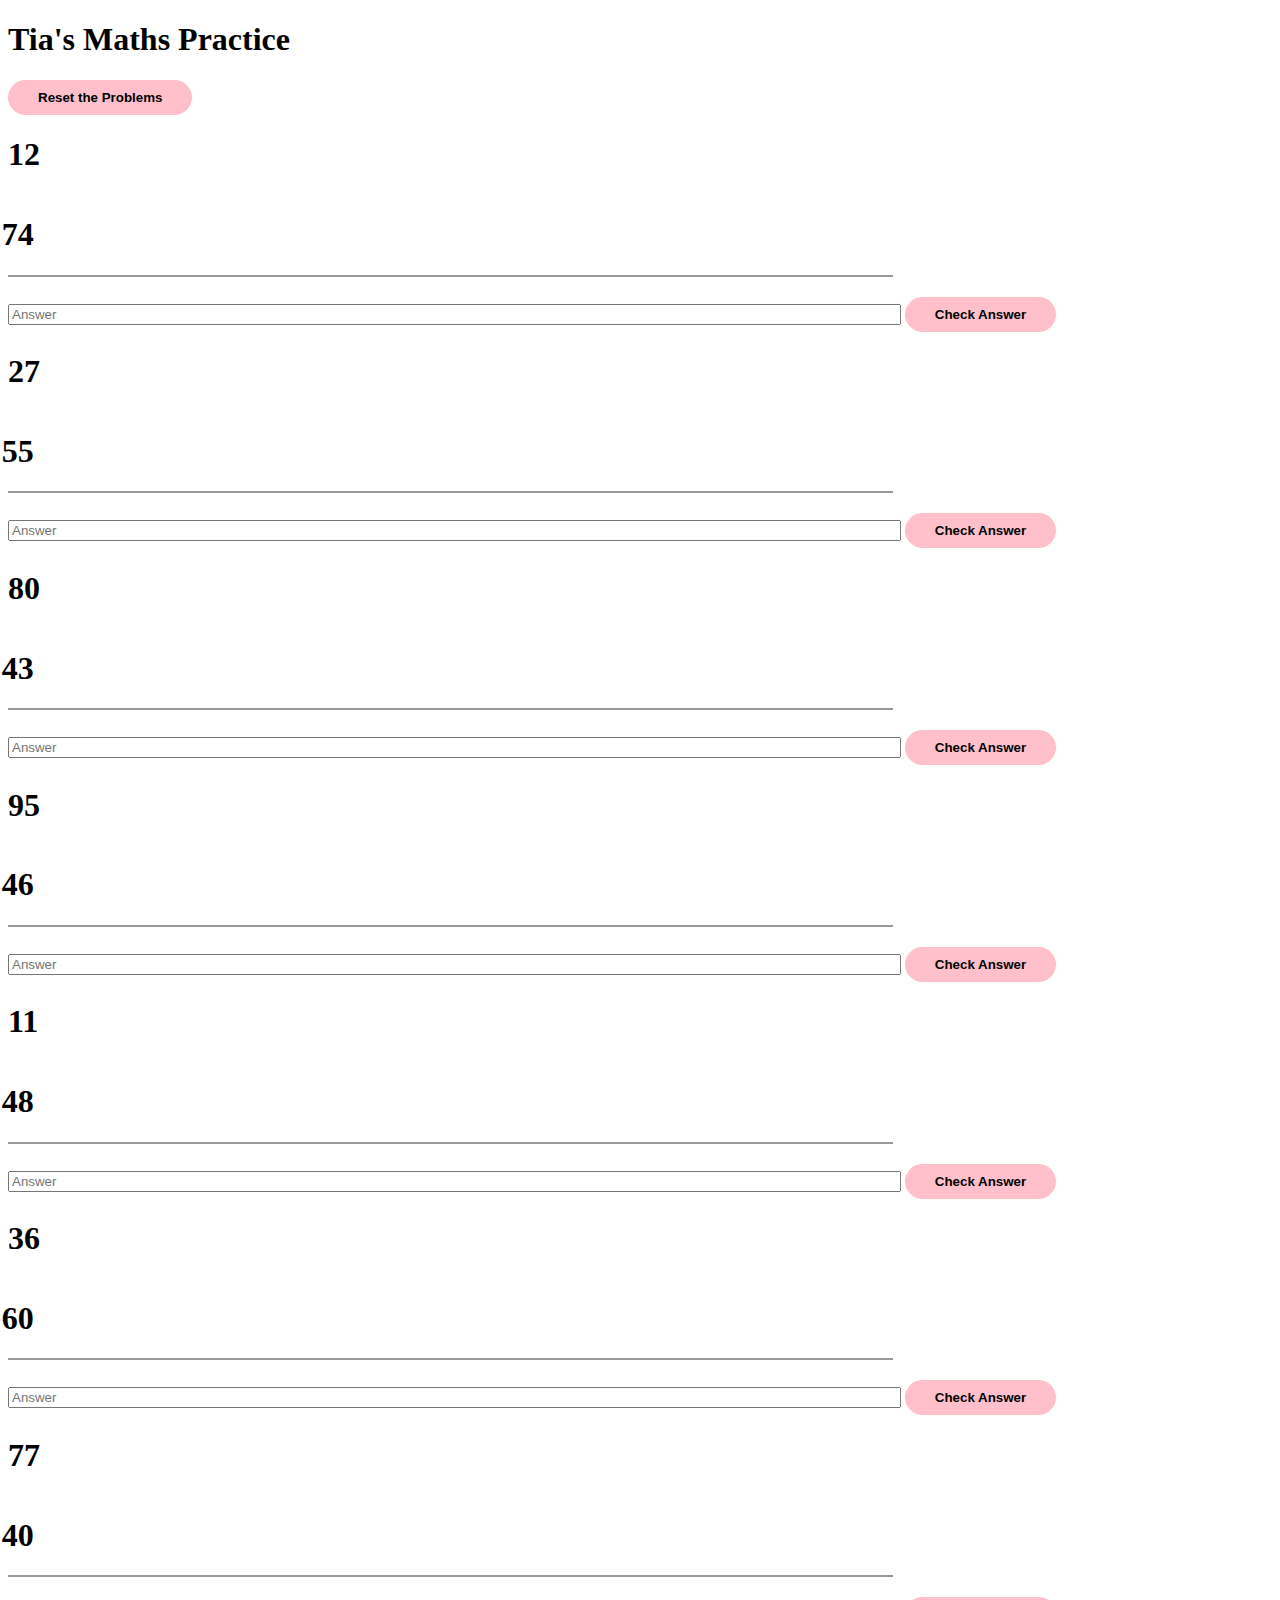
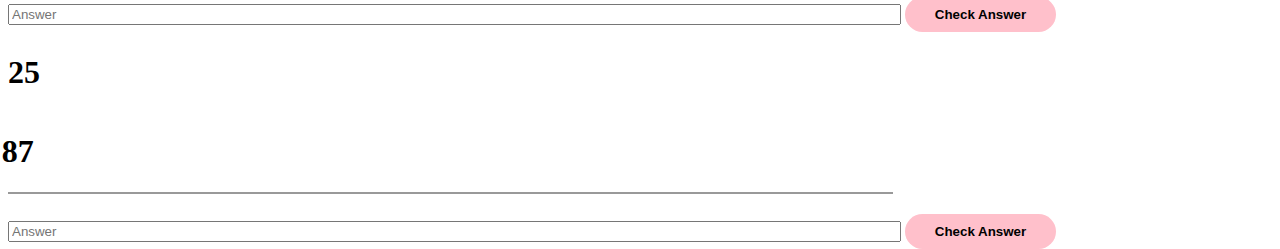
==== index.html @ bddb335c "problem update to first working version" ====
<!doctype html>
<!--[if lt IE 7]>      <html class="no-js lt-ie9 lt-ie8 lt-ie7" lang=""> <![endif]-->
<!--[if IE 7]>         <html class="no-js lt-ie9 lt-ie8" lang=""> <![endif]-->
<!--[if IE 8]>         <html class="no-js lt-ie9" lang=""> <![endif]-->
<!--[if gt IE 8]><!-->
<html class="no-js" lang="">
<!--<![endif]-->
<head>
	<meta charset="utf-8">
	<meta http-equiv="X-UA-Compatible" content="IE=edge,chrome=1">
	<title></title>
	<meta name="description" content="">
	<meta name="viewport" content="width=device-width, initial-scale=1">
	<!-- <link rel="stylesheet" href="css/bootstrap.min.css"> -->
	<!-- <link rel="stylesheet" href="css/bootstrap-theme.min.css"> -->
	<link href="https://cdn.jsdelivr.net/npm/bootstrap@5.0.0-beta3/dist/css/bootstrap.min.css" rel="stylesheet"
		integrity="sha384-eOJMYsd53ii+scO/bJGFsiCZc+5NDVN2yr8+0RDqr0Ql0h+rP48ckxlpbzKgwra6" crossorigin="anonymous">
	<link rel="stylesheet" href="css/main.css">
	<script src="js/vendor/modernizr-2.8.3-respond-1.4.2.min.js"></script>
</head>
<body>
	<!--[if lt IE 8]>
            <p class="browserupgrade">You are using an <strong>outdated</strong> browser. Please <a href="http://browsehappy.com/">upgrade your browser</a> to improve your experience.</p>
        <![endif]-->
	<div class="container">
		<div class="row">
			<div class="col">
				<div class="d-flex justify-content-center bg-light p-3 my-4">
					<h1 class="text-center mx-4">Tia's Maths Practice</h1>
					<button class="button button--withoutWidth reset-button">Reset the Problems</button>
				</div>
			</div>
		</div>
		<div class="row">
			<div class="col-6 col-sm-4 col-lg-3 mb-5">
				<div class="t-card">
					<div class="underline">
						<div class=" problem problem1"></div>
					</div>
					<form action="" class="our-form">
						<input type="text" class="form-control our-field our-field-0  mb-3" placeholder="Answer" aria-label="answer"
							aria-describedby="answer">
						<button class="button answer-button" type="button" id="answer0">Check Answer</button>
					</form>
				</div>
			</div>
			<div class="col-6 col-sm-4 col-lg-3 mb-5">
				<div class="underline">
					<div class="problem problem2"></div>
				</div>
				<form action="" class="our-form">
					<input type="text" class="form-control our-field our-field-1  mb-3" placeholder="Answer" aria-label="answer"
						aria-describedby="answer">
					<button class="button answer-button" type="button" id="answer1">Check Answer</button>
				</form>
			</div>
			<div class="col-6 col-sm-4 col-lg-3 mb-5">
				<div class="underline">
					<div class="problem problem3"></div>
				</div>
				<form action="" class="our-form">
					<input type="text" class="form-control our-field our-field-2  mb-3" placeholder="Answer" aria-label="answer"
						aria-describedby="answer">
					<button class="button answer-button" type="button" id="answer2">Check Answer</button>
				</form>
			</div>
			<div class="col-6 col-sm-4 col-lg-3 mb-5">
				<div class="underline">
					<div class="problem problem4"></div>
				</div>
				<form action="" class="our-form">
					<input type="text" class="form-control our-field our-field-3  mb-3" placeholder="Answer" aria-label="answer"
						aria-describedby="answer">
					<button class="button answer-button" type="button" id="answer3">Check Answer</button>
				</form>
			</div>
			<div class="col-6 col-sm-4 col-lg-3 mb-5">
				<div class="underline">
					<div class="problem problem5"></div>
				</div>
				<form action="" class="our-form">
					<input type="text" class="form-control our-field our-field-4  mb-3" placeholder="Answer" aria-label="answer"
						aria-describedby="answer">
					<button class="button answer-button" type="button" id="answer4">Check Answer</button>
				</form>
			</div>
			<div class="col-6 col-sm-4 col-lg-3 mb-5">
				<div class="underline">
					<div class="problem problem5"></div>
				</div>
				<form action="" class="our-form">
					<input type="text" class="form-control our-field our-field-5  mb-3" placeholder="Answer" aria-label="answer"
						aria-describedby="answer">
					<button class="button answer-button" type="button" id="answer5">Check Answer</button>
				</form>
			</div>
			<div class="col-6 col-sm-4 col-lg-3 mb-5">
				<div class="underline">
					<div class="problem problem5"></div>
				</div>
				<form action="" class="our-form">
					<input type="text" class="form-control our-field our-field-6  mb-3" placeholder="Answer" aria-label="answer"
						aria-describedby="answer">
					<button class="button answer-button" type="button" id="answer6">Check Answer</button>
				</form>
			</div>
			<div class="col-6 col-sm-4 col-lg-3 mb-5">
				<div class="underline">
					<div class="problem problem5"></div>
				</div>
				<form action="" class="our-form">
					<input type="text" class="form-control our-field our-field-7  mb-3" placeholder="Answer" aria-label="answer"
						aria-describedby="answer">
					<button class="button answer-button" type="button" id="answer7">Check Answer</button>
				</form>
			</div>
		</div>
	</div>
	<div class="container">
		<div class="row">
			<div class="col-12">
			</div>
		</div>
	</div>
	<script src="//ajax.googleapis.com/ajax/libs/jquery/1.11.2/jquery.min.js"></script>
	<script>window.jQuery || document.write('<script src="js/vendor/jquery-1.11.2.min.js"><\/script>')</script>
	<script src="js/vendor/bootstrap.min.js"></script>
	<script src="js/main.js"></script>
</body>
</html>
---- css/main.css ----
/* ==========================================================================
   Author's custom styles
   ========================================================================== */


body{
   /* background-image: url("../img/bg.jpg");
   background-size: cover;
   background-position: center; */
   height:100vh;
   

}
.numberandoperator{
   display: flex;
   margin-left:-25px;
   align-items: center;
}
.numberandoperator h2{
   margin-right:5px;
}
.underline{
   border-bottom: 2px solid #999;
   width:70%;
   margin-bottom:20px;
}
.our-field {
   width:70%
}

.button{
   background: pink;
   padding: 10px 30px;
   border-radius: 30px;
   border:none;
   /* width:70%; */
   font-weight:600;
}
.button--withoutWidth{
   width:auto;
   
}

.t-card{
   /* background: pink;
   padding: 40px;
   width:70%;
   border-radius:30px; */
}
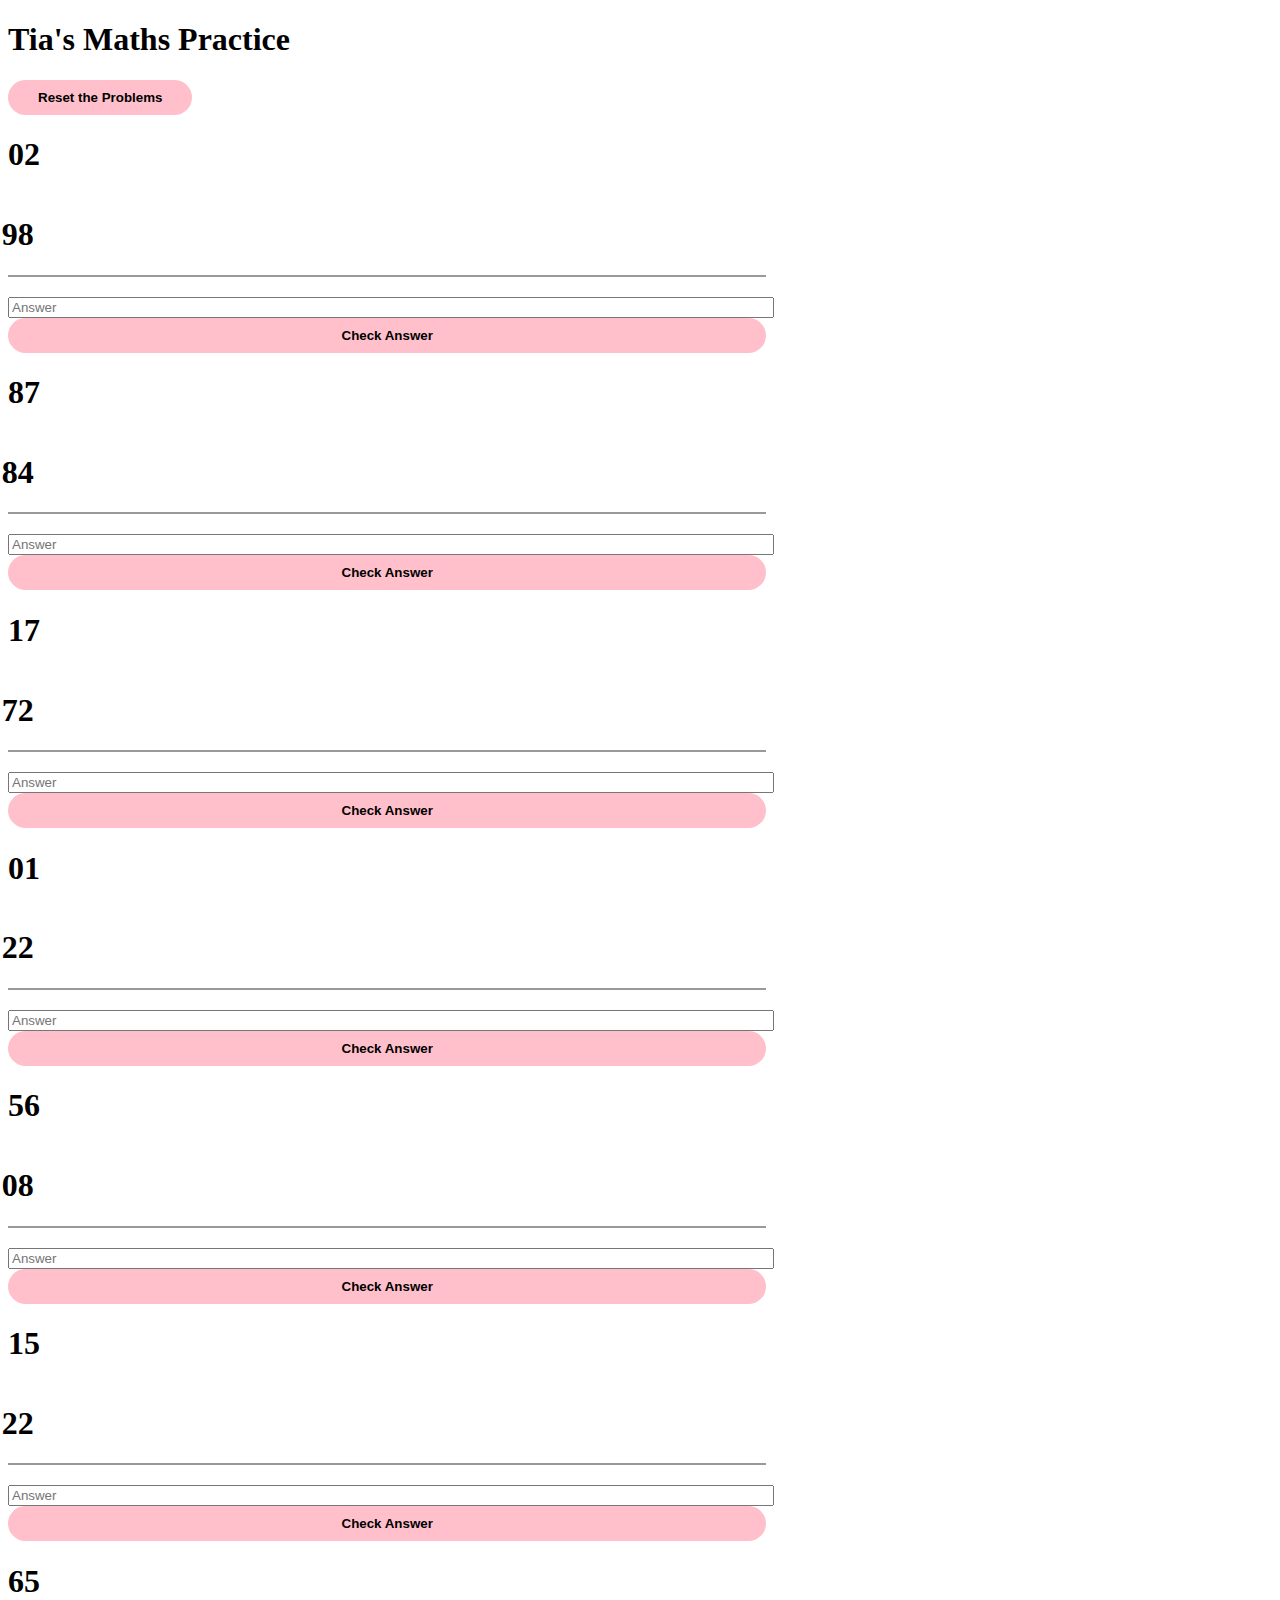
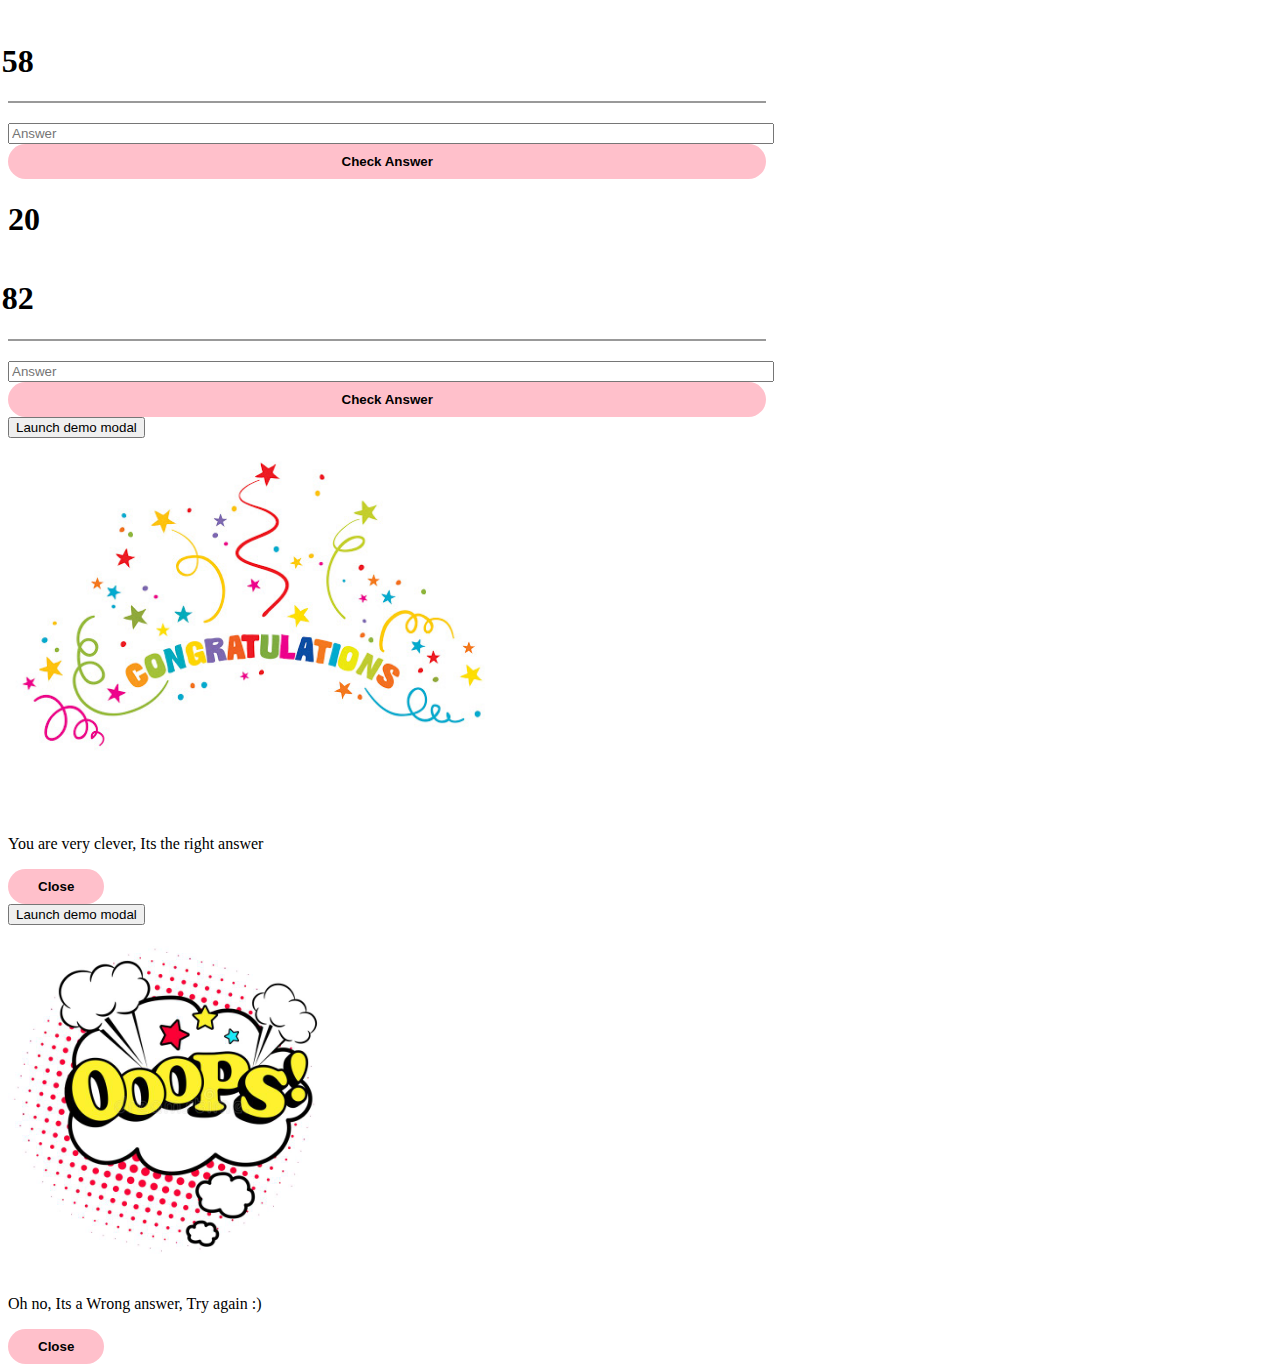
==== commit fd904bec: "modal introduced" ====
--- a/index.html
+++ b/index.html
@@ -5,6 +5,7 @@
 <!--[if gt IE 8]><!-->
 <html class="no-js" lang="">
 <!--<![endif]-->
+
 <head>
 	<meta charset="utf-8">
 	<meta http-equiv="X-UA-Compatible" content="IE=edge,chrome=1">
@@ -18,6 +19,7 @@
 	<link rel="stylesheet" href="css/main.css">
 	<script src="js/vendor/modernizr-2.8.3-respond-1.4.2.min.js"></script>
 </head>
+
 <body>
 	<!--[if lt IE 8]>
             <p class="browserupgrade">You are using an <strong>outdated</strong> browser. Please <a href="http://browsehappy.com/">upgrade your browser</a> to improve your experience.</p>
@@ -38,8 +40,8 @@
 						<div class=" problem problem1"></div>
 					</div>
 					<form action="" class="our-form">
-						<input type="text" class="form-control our-field our-field-0  mb-3" placeholder="Answer" aria-label="answer"
-							aria-describedby="answer">
+						<input type="text" class="form-control our-field our-field-0  mb-3" placeholder="Answer"
+							aria-label="answer" aria-describedby="answer">
 						<button class="button answer-button" type="button" id="answer0">Check Answer</button>
 					</form>
 				</div>
@@ -49,8 +51,8 @@
 					<div class="problem problem2"></div>
 				</div>
 				<form action="" class="our-form">
-					<input type="text" class="form-control our-field our-field-1  mb-3" placeholder="Answer" aria-label="answer"
-						aria-describedby="answer">
+					<input type="text" class="form-control our-field our-field-1  mb-3" placeholder="Answer"
+						aria-label="answer" aria-describedby="answer">
 					<button class="button answer-button" type="button" id="answer1">Check Answer</button>
 				</form>
 			</div>
@@ -59,8 +61,8 @@
 					<div class="problem problem3"></div>
 				</div>
 				<form action="" class="our-form">
-					<input type="text" class="form-control our-field our-field-2  mb-3" placeholder="Answer" aria-label="answer"
-						aria-describedby="answer">
+					<input type="text" class="form-control our-field our-field-2  mb-3" placeholder="Answer"
+						aria-label="answer" aria-describedby="answer">
 					<button class="button answer-button" type="button" id="answer2">Check Answer</button>
 				</form>
 			</div>
@@ -69,8 +71,8 @@
 					<div class="problem problem4"></div>
 				</div>
 				<form action="" class="our-form">
-					<input type="text" class="form-control our-field our-field-3  mb-3" placeholder="Answer" aria-label="answer"
-						aria-describedby="answer">
+					<input type="text" class="form-control our-field our-field-3  mb-3" placeholder="Answer"
+						aria-label="answer" aria-describedby="answer">
 					<button class="button answer-button" type="button" id="answer3">Check Answer</button>
 				</form>
 			</div>
@@ -79,8 +81,8 @@
 					<div class="problem problem5"></div>
 				</div>
 				<form action="" class="our-form">
-					<input type="text" class="form-control our-field our-field-4  mb-3" placeholder="Answer" aria-label="answer"
-						aria-describedby="answer">
+					<input type="text" class="form-control our-field our-field-4  mb-3" placeholder="Answer"
+						aria-label="answer" aria-describedby="answer">
 					<button class="button answer-button" type="button" id="answer4">Check Answer</button>
 				</form>
 			</div>
@@ -89,8 +91,8 @@
 					<div class="problem problem5"></div>
 				</div>
 				<form action="" class="our-form">
-					<input type="text" class="form-control our-field our-field-5  mb-3" placeholder="Answer" aria-label="answer"
-						aria-describedby="answer">
+					<input type="text" class="form-control our-field our-field-5  mb-3" placeholder="Answer"
+						aria-label="answer" aria-describedby="answer">
 					<button class="button answer-button" type="button" id="answer5">Check Answer</button>
 				</form>
 			</div>
@@ -99,8 +101,8 @@
 					<div class="problem problem5"></div>
 				</div>
 				<form action="" class="our-form">
-					<input type="text" class="form-control our-field our-field-6  mb-3" placeholder="Answer" aria-label="answer"
-						aria-describedby="answer">
+					<input type="text" class="form-control our-field our-field-6  mb-3" placeholder="Answer"
+						aria-label="answer" aria-describedby="answer">
 					<button class="button answer-button" type="button" id="answer6">Check Answer</button>
 				</form>
 			</div>
@@ -109,8 +111,8 @@
 					<div class="problem problem5"></div>
 				</div>
 				<form action="" class="our-form">
-					<input type="text" class="form-control our-field our-field-7  mb-3" placeholder="Answer" aria-label="answer"
-						aria-describedby="answer">
+					<input type="text" class="form-control our-field our-field-7  mb-3" placeholder="Answer"
+						aria-label="answer" aria-describedby="answer">
 					<button class="button answer-button" type="button" id="answer7">Check Answer</button>
 				</form>
 			</div>
@@ -119,12 +121,71 @@
 	<div class="container">
 		<div class="row">
 			<div class="col-12">
+				<!-- Button trigger modal -->
+				<button type="button" class="btn btn-primary d-none" id="c-button" data-bs-toggle="modal" data-bs-target="#congratsModal">
+					Launch demo modal
+				</button>
+
+				<!-- Modal -->
+				<div class="modal fade" id="congratsModal" tabindex="-1" aria-labelledby="congratsModalLabel"
+					aria-hidden="true">
+					<div class="modal-dialog modal-dialog-centered modal-lg">
+						<div class="modal-content">
+							
+							<div class="modal-body">
+								<div class="text-center">
+									<img src="img/congrats.jpeg" alt="congrats" width="500">
+								</div>
+								<p class="lead text-center text-bold">You are very clever, Its the right answer</p>
+							</div>
+							<div class="modal-footer">
+								<button type="button" class="button button--withoutWidth"
+									data-bs-dismiss="modal">Close</button>
+
+							</div>
+						</div>
+					</div>
+				</div>
+				<!-- Congrats Modal finished -->
+
+
+				<!-- Button trigger modal -->
+				<button type="button" class="btn btn-primary d-none" id="o-button" data-bs-toggle="modal" data-bs-target="#oopsModal">
+					Launch demo modal
+				</button>
+
+				<!-- Modal -->
+				<div class="modal fade" id="oopsModal" tabindex="-1" aria-labelledby="oopsModalLabel"
+					aria-hidden="true">
+					<div class="modal-dialog modal-dialog-centered modal-lg">
+						<div class="modal-content">
+							
+							<div class="modal-body">
+								<div class="text-center">
+									<img src="img/oops.jpeg" alt="oops" width="350">
+								</div>
+								<p class="lead text-center text-bold">Oh no, Its a Wrong answer, Try again :)</p>
+							</div>
+							<div class="modal-footer">
+								<button type="button" class="button button--withoutWidth"
+									data-bs-dismiss="modal">Close</button>
+
+							</div>
+						</div>
+					</div>
+				</div>
+				<!-- Congrats Modal finished -->
+
 			</div>
 		</div>
 	</div>
 	<script src="//ajax.googleapis.com/ajax/libs/jquery/1.11.2/jquery.min.js"></script>
 	<script>window.jQuery || document.write('<script src="js/vendor/jquery-1.11.2.min.js"><\/script>')</script>
-	<script src="js/vendor/bootstrap.min.js"></script>
+
+	<script src="https://cdn.jsdelivr.net/npm/bootstrap@5.0.0-beta3/dist/js/bootstrap.bundle.min.js"
+		integrity="sha384-JEW9xMcG8R+pH31jmWH6WWP0WintQrMb4s7ZOdauHnUtxwoG2vI5DkLtS3qm9Ekf"
+		crossorigin="anonymous"></script>
 	<script src="js/main.js"></script>
 </body>
+
 </html>--- a/css/main.css
+++ b/css/main.css
@@ -23,11 +23,11 @@
 }
 .underline{
    border-bottom: 2px solid #999;
-   width:70%;
+   width:60%;
    margin-bottom:20px;
 }
 .our-field {
-   width:70%
+   width:60%
 }
 
 .button{
@@ -35,7 +35,7 @@
    padding: 10px 30px;
    border-radius: 30px;
    border:none;
-   /* width:70%; */
+   width:60%;
    font-weight:600;
 }
 .button--withoutWidth{
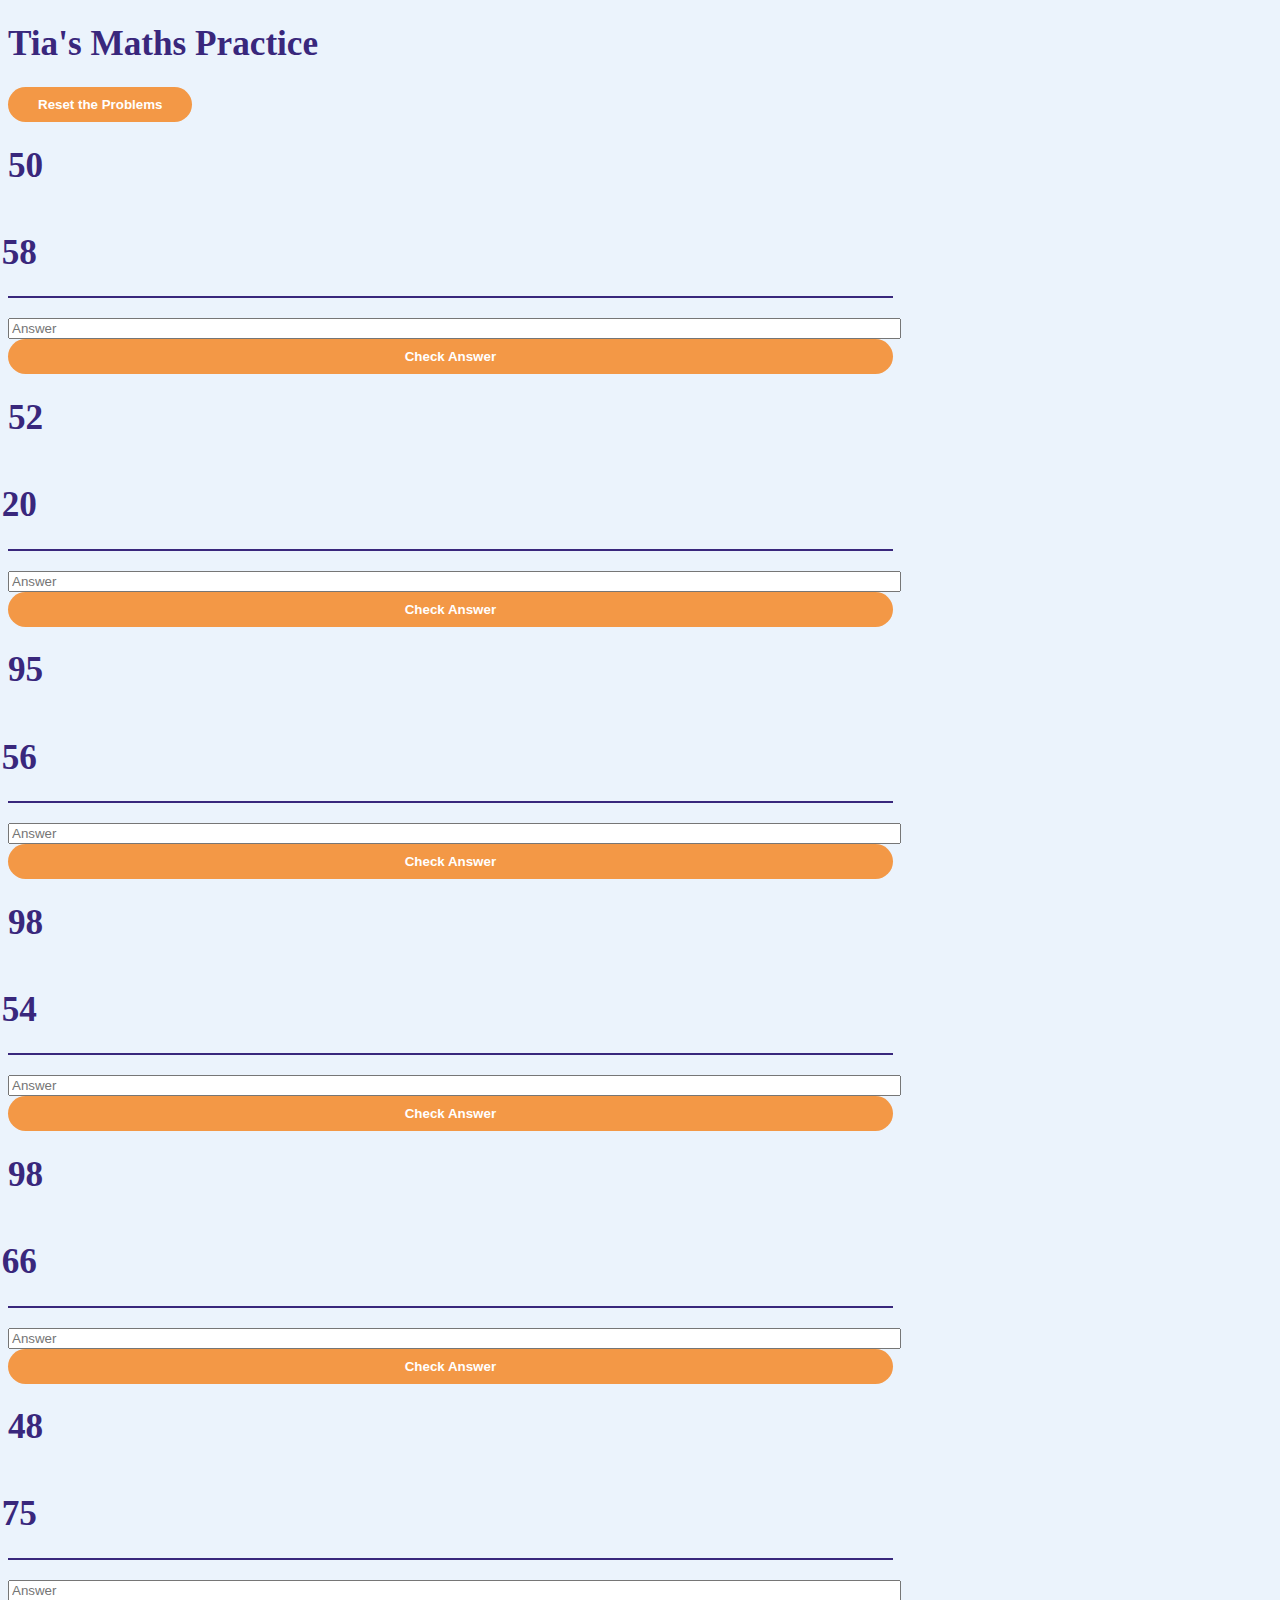
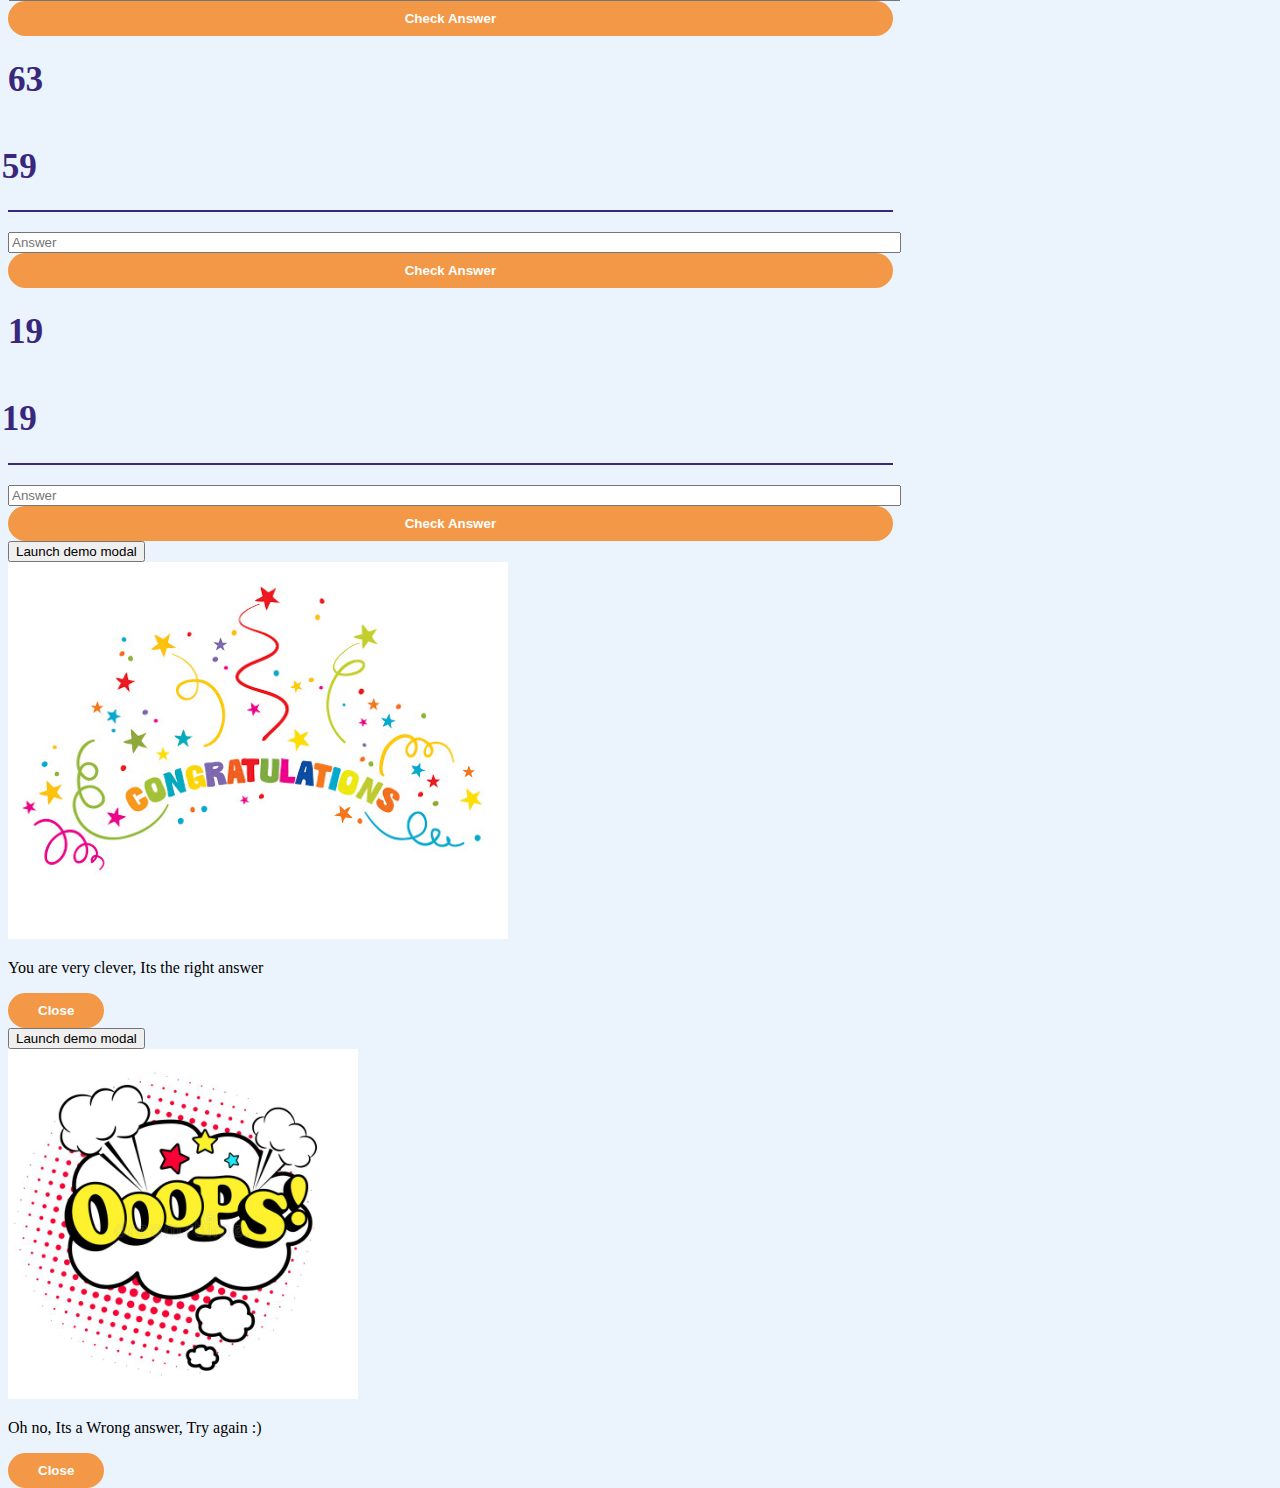
==== commit eb80d873: "styling of the app" ====
--- a/index.html
+++ b/index.html
@@ -27,7 +27,7 @@
 	<div class="container">
 		<div class="row">
 			<div class="col">
-				<div class="d-flex justify-content-center bg-light p-3 my-4">
+				<div class="d-flex justify-content-center  p-3 my-4">
 					<h1 class="text-center mx-4">Tia's Maths Practice</h1>
 					<button class="button button--withoutWidth reset-button">Reset the Problems</button>
 				</div>
--- a/css/main.css
+++ b/css/main.css
@@ -6,12 +6,18 @@
 
 
 body{
-   /* background-image: url("../img/bg.jpg");
+   background-image: url("../img/bg.jpg");
+   /* background-image:
+   linear-gradient(to bottom, rgba(0, 0, 0, 0.8), rgba(0, 0, 0, 0.8)),
+   url('../img/bg.jpg'); */
    background-size: cover;
-   background-position: center; */
+   background-position: center;
    height:100vh;
-   
-
+   background:#EBF3FC;
+}
+h1{
+  font-size: 2.2rem;
+  color:#39277C;
 }
 .numberandoperator{
    display: flex;
@@ -22,20 +28,21 @@
    margin-right:5px;
 }
 .underline{
-   border-bottom: 2px solid #999;
-   width:60%;
+   border-bottom: 2px solid #39277C;
+   width:70%;
    margin-bottom:20px;
 }
 .our-field {
-   width:60%
+   width:70%
 }
 
 .button{
-   background: pink;
+   background: #F39846;
+   color:white;
    padding: 10px 30px;
    border-radius: 30px;
    border:none;
-   width:60%;
+   width:70%;
    font-weight:600;
 }
 .button--withoutWidth{
@@ -44,10 +51,7 @@
 }
 
 .t-card{
-   /* background: pink;
-   padding: 40px;
-   width:70%;
-   border-radius:30px; */
+   
 }
 
 
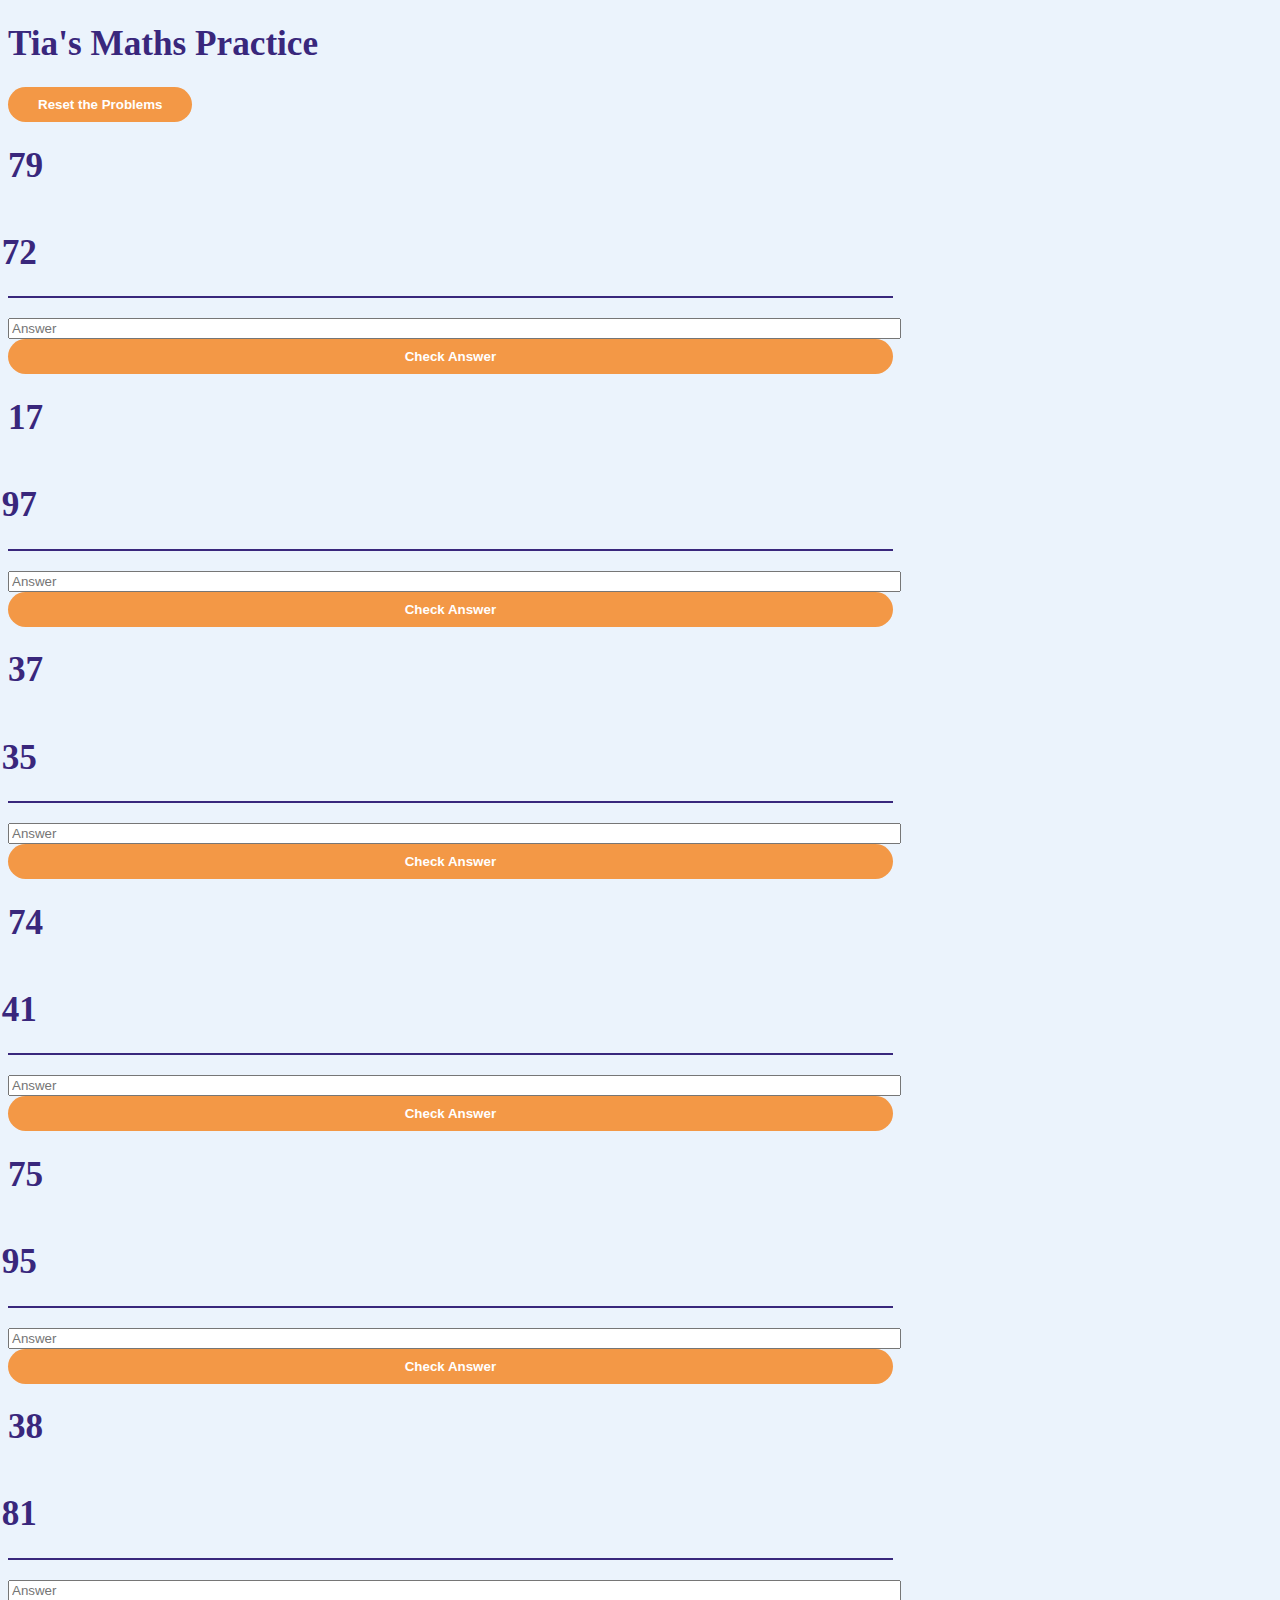
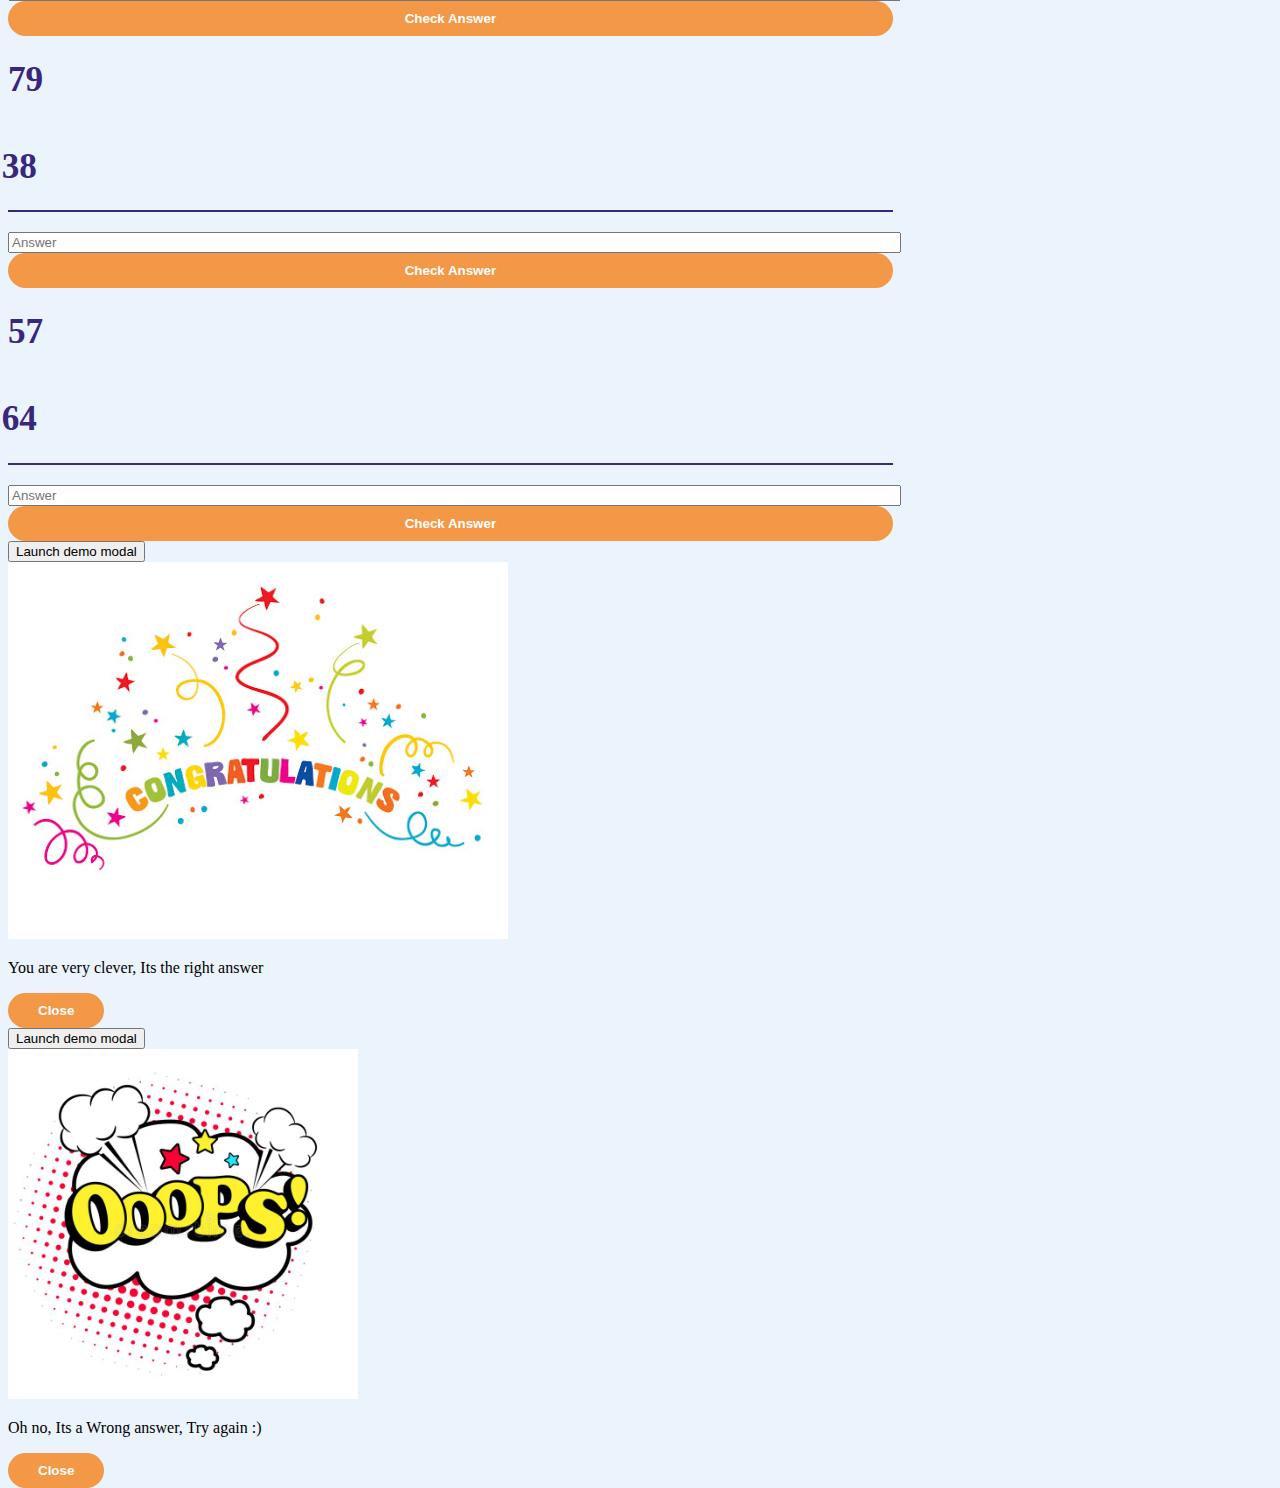
==== commit 039c351b: "responsive" ====
--- a/index.html
+++ b/index.html
@@ -27,14 +27,14 @@
 	<div class="container">
 		<div class="row">
 			<div class="col">
-				<div class="d-flex justify-content-center  p-3 my-4">
+				<div class="d-sm-flex justify-content-center  p-3 my-4">
 					<h1 class="text-center mx-4">Tia's Maths Practice</h1>
 					<button class="button button--withoutWidth reset-button">Reset the Problems</button>
 				</div>
 			</div>
 		</div>
 		<div class="row">
-			<div class="col-6 col-sm-4 col-lg-3 mb-5">
+			<div class="col col-sm-4 col-lg-3 mb-5">
 				<div class="t-card">
 					<div class="underline">
 						<div class=" problem problem1"></div>
@@ -46,7 +46,7 @@
 					</form>
 				</div>
 			</div>
-			<div class="col-6 col-sm-4 col-lg-3 mb-5">
+			<div class="col col-sm-4 col-lg-3 mb-5">
 				<div class="underline">
 					<div class="problem problem2"></div>
 				</div>
@@ -56,7 +56,7 @@
 					<button class="button answer-button" type="button" id="answer1">Check Answer</button>
 				</form>
 			</div>
-			<div class="col-6 col-sm-4 col-lg-3 mb-5">
+			<div class="col col-sm-4 col-lg-3 mb-5">
 				<div class="underline">
 					<div class="problem problem3"></div>
 				</div>
@@ -66,7 +66,7 @@
 					<button class="button answer-button" type="button" id="answer2">Check Answer</button>
 				</form>
 			</div>
-			<div class="col-6 col-sm-4 col-lg-3 mb-5">
+			<div class="col col-sm-4 col-lg-3 mb-5">
 				<div class="underline">
 					<div class="problem problem4"></div>
 				</div>
@@ -76,7 +76,7 @@
 					<button class="button answer-button" type="button" id="answer3">Check Answer</button>
 				</form>
 			</div>
-			<div class="col-6 col-sm-4 col-lg-3 mb-5">
+			<div class="col col-sm-4 col-lg-3 mb-5">
 				<div class="underline">
 					<div class="problem problem5"></div>
 				</div>
@@ -86,7 +86,7 @@
 					<button class="button answer-button" type="button" id="answer4">Check Answer</button>
 				</form>
 			</div>
-			<div class="col-6 col-sm-4 col-lg-3 mb-5">
+			<div class="col col-sm-4 col-lg-3 mb-5">
 				<div class="underline">
 					<div class="problem problem5"></div>
 				</div>
@@ -96,7 +96,7 @@
 					<button class="button answer-button" type="button" id="answer5">Check Answer</button>
 				</form>
 			</div>
-			<div class="col-6 col-sm-4 col-lg-3 mb-5">
+			<div class="col col-sm-4 col-lg-3 mb-5">
 				<div class="underline">
 					<div class="problem problem5"></div>
 				</div>
@@ -106,7 +106,7 @@
 					<button class="button answer-button" type="button" id="answer6">Check Answer</button>
 				</form>
 			</div>
-			<div class="col-6 col-sm-4 col-lg-3 mb-5">
+			<div class="col col-sm-4 col-lg-3 mb-5">
 				<div class="underline">
 					<div class="problem problem5"></div>
 				</div>
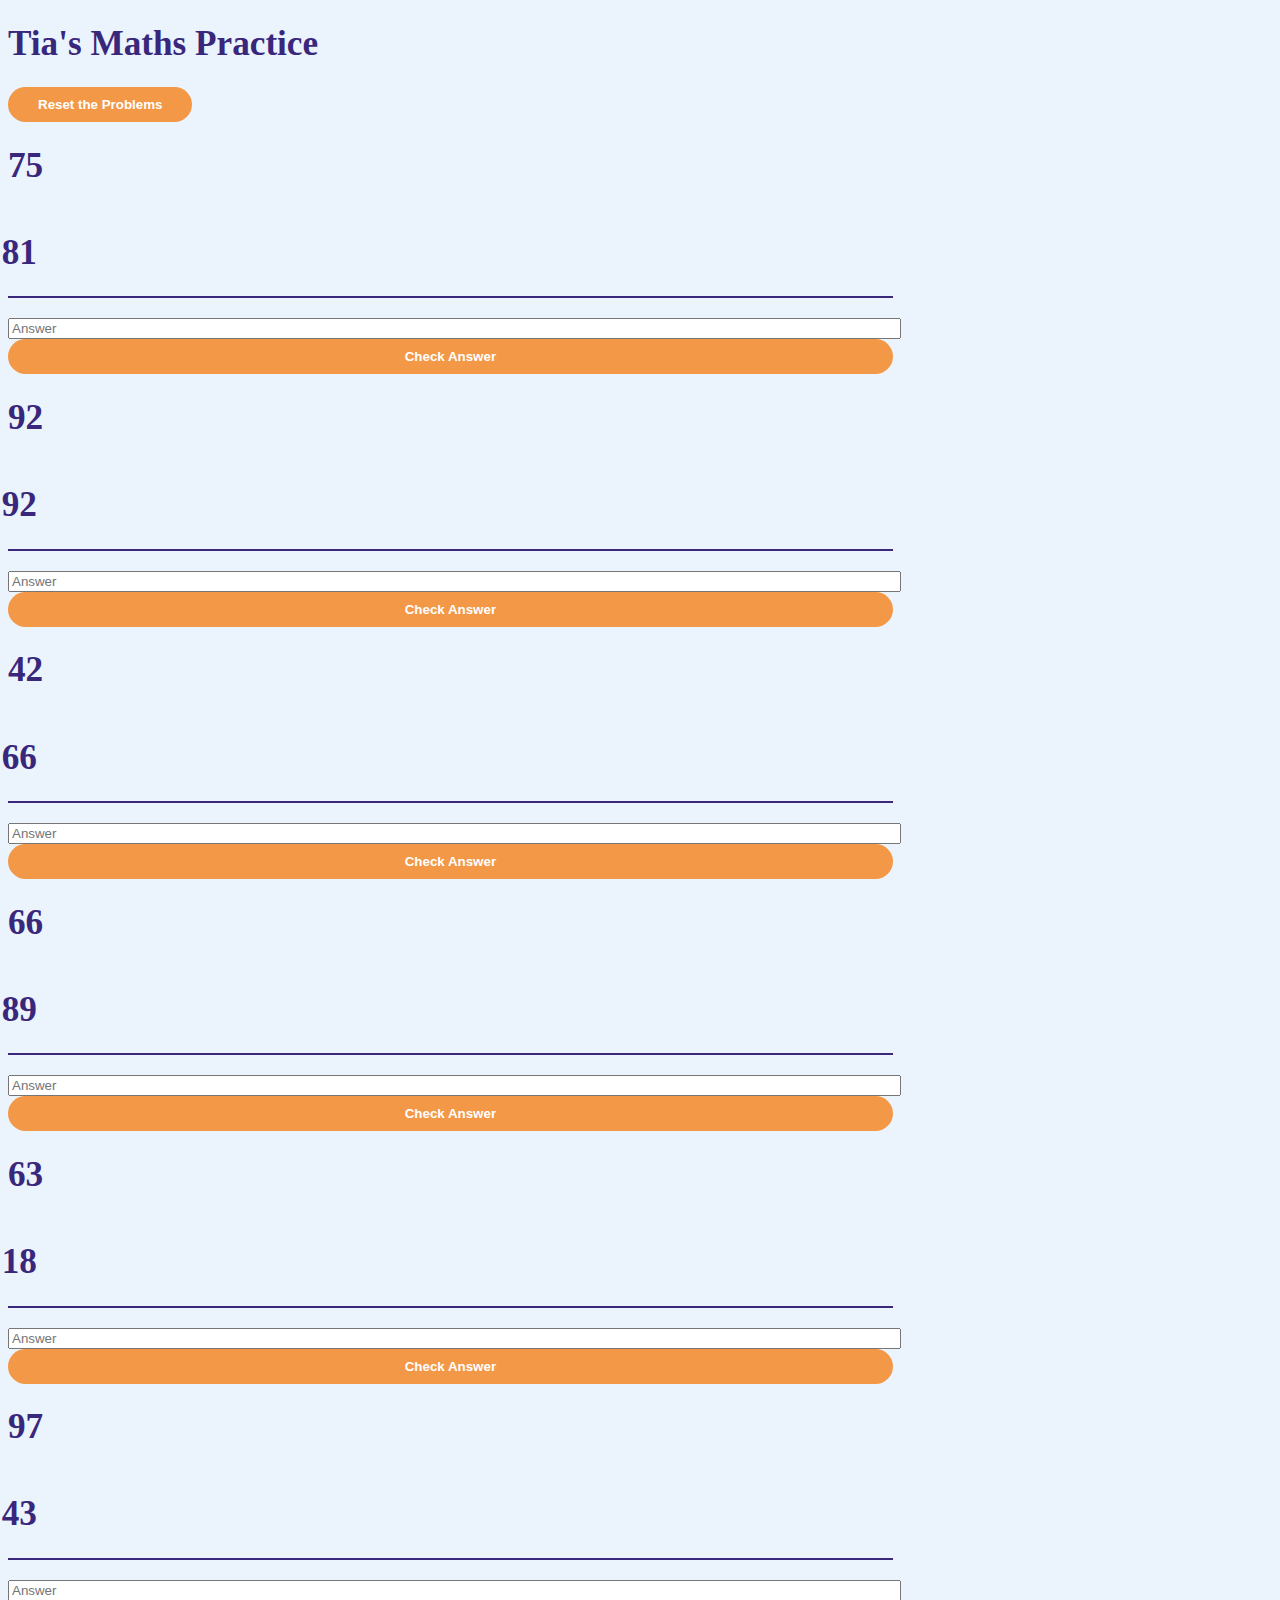
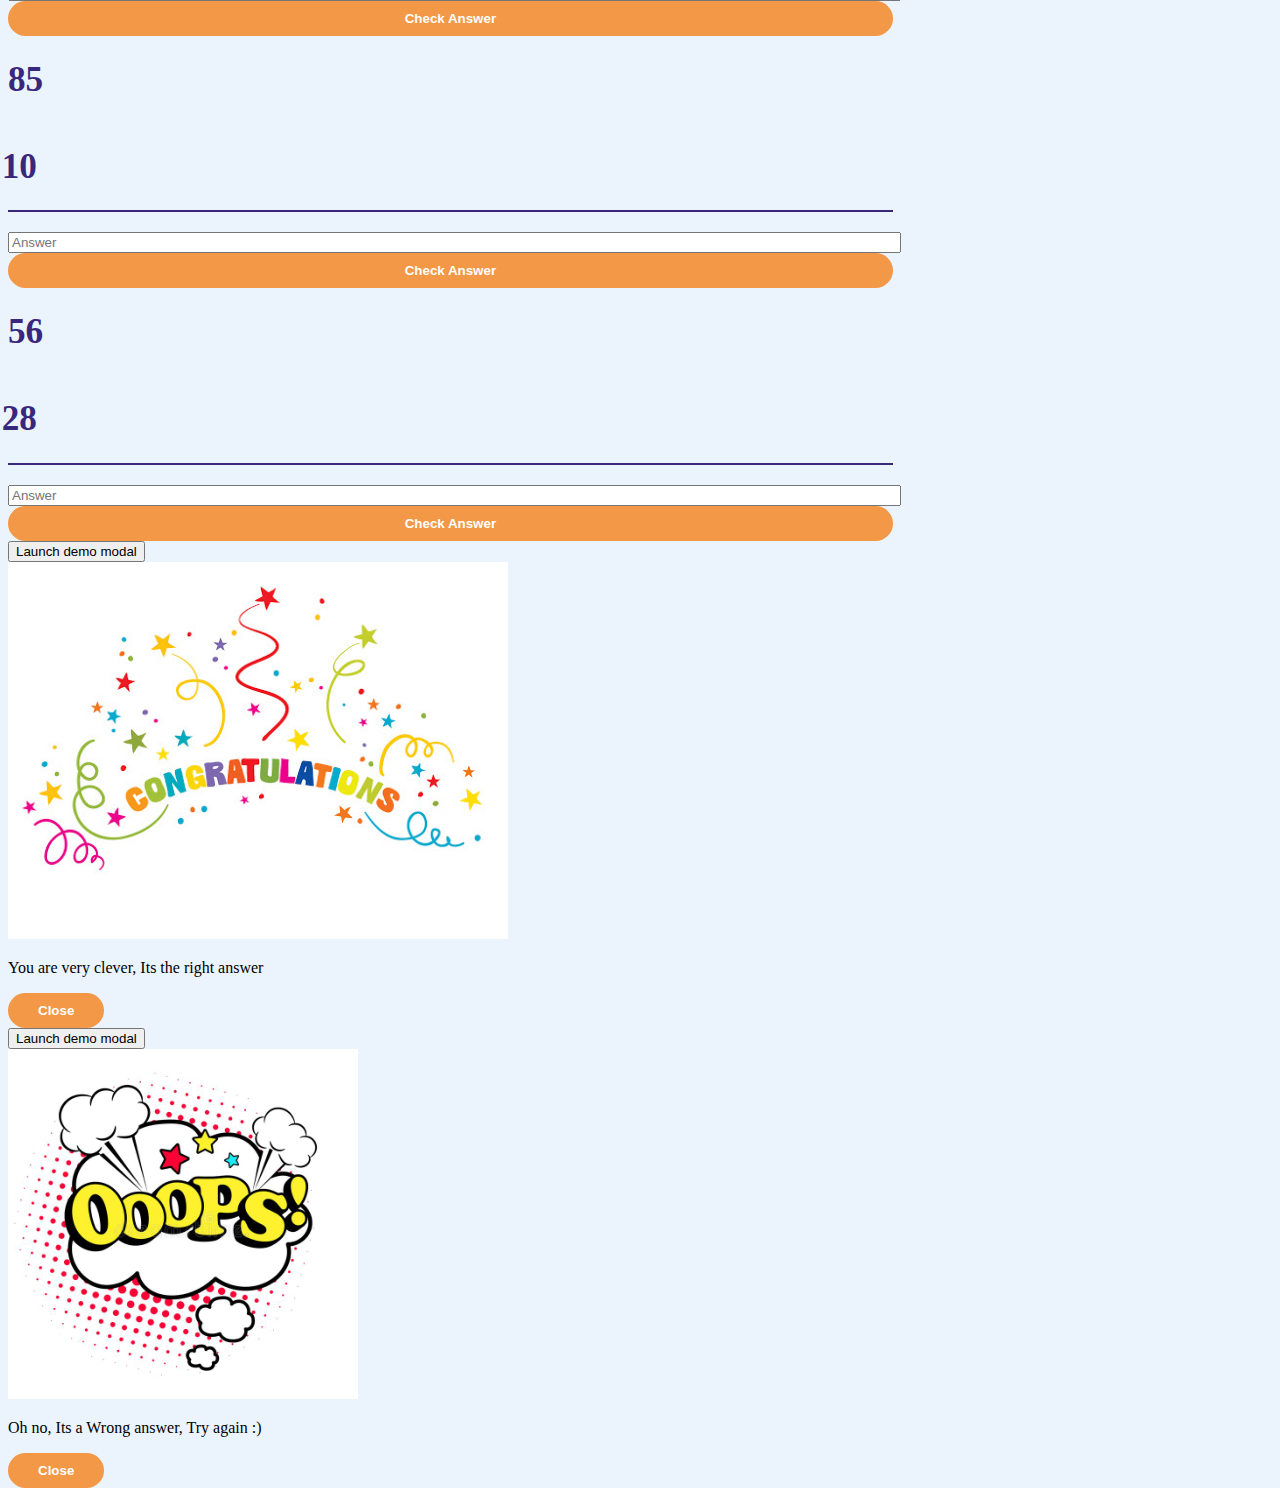
==== commit 0df794a3: "centered" ====
--- a/index.html
+++ b/index.html
@@ -27,14 +27,14 @@
 	<div class="container">
 		<div class="row">
 			<div class="col">
-				<div class="d-sm-flex justify-content-center  p-3 my-4">
+				<div class="d-sm-flex justify-content-center text-center p-3 my-4">
 					<h1 class="text-center mx-4">Tia's Maths Practice</h1>
 					<button class="button button--withoutWidth reset-button">Reset the Problems</button>
 				</div>
 			</div>
 		</div>
 		<div class="row">
-			<div class="col col-sm-4 col-lg-3 mb-5">
+			<div class="col-12 col-sm-4 col-lg-3 mb-5">
 				<div class="t-card">
 					<div class="underline">
 						<div class=" problem problem1"></div>
@@ -46,7 +46,7 @@
 					</form>
 				</div>
 			</div>
-			<div class="col col-sm-4 col-lg-3 mb-5">
+			<div class="col-12 col-sm-4 col-lg-3 mb-5">
 				<div class="underline">
 					<div class="problem problem2"></div>
 				</div>
@@ -56,7 +56,7 @@
 					<button class="button answer-button" type="button" id="answer1">Check Answer</button>
 				</form>
 			</div>
-			<div class="col col-sm-4 col-lg-3 mb-5">
+			<div class="col-12 col-sm-4 col-lg-3 mb-5">
 				<div class="underline">
 					<div class="problem problem3"></div>
 				</div>
@@ -66,7 +66,7 @@
 					<button class="button answer-button" type="button" id="answer2">Check Answer</button>
 				</form>
 			</div>
-			<div class="col col-sm-4 col-lg-3 mb-5">
+			<div class="col-12 col-sm-4 col-lg-3 mb-5">
 				<div class="underline">
 					<div class="problem problem4"></div>
 				</div>
@@ -76,7 +76,7 @@
 					<button class="button answer-button" type="button" id="answer3">Check Answer</button>
 				</form>
 			</div>
-			<div class="col col-sm-4 col-lg-3 mb-5">
+			<div class="col-12 col-sm-4 col-lg-3 mb-5">
 				<div class="underline">
 					<div class="problem problem5"></div>
 				</div>
@@ -86,7 +86,7 @@
 					<button class="button answer-button" type="button" id="answer4">Check Answer</button>
 				</form>
 			</div>
-			<div class="col col-sm-4 col-lg-3 mb-5">
+			<div class="col-12 col-sm-4 col-lg-3 mb-5">
 				<div class="underline">
 					<div class="problem problem5"></div>
 				</div>
@@ -96,7 +96,7 @@
 					<button class="button answer-button" type="button" id="answer5">Check Answer</button>
 				</form>
 			</div>
-			<div class="col col-sm-4 col-lg-3 mb-5">
+			<div class="col-12 col-sm-4 col-lg-3 mb-5">
 				<div class="underline">
 					<div class="problem problem5"></div>
 				</div>
@@ -106,7 +106,7 @@
 					<button class="button answer-button" type="button" id="answer6">Check Answer</button>
 				</form>
 			</div>
-			<div class="col col-sm-4 col-lg-3 mb-5">
+			<div class="col-12 col-sm-4 col-lg-3 mb-5">
 				<div class="underline">
 					<div class="problem problem5"></div>
 				</div>
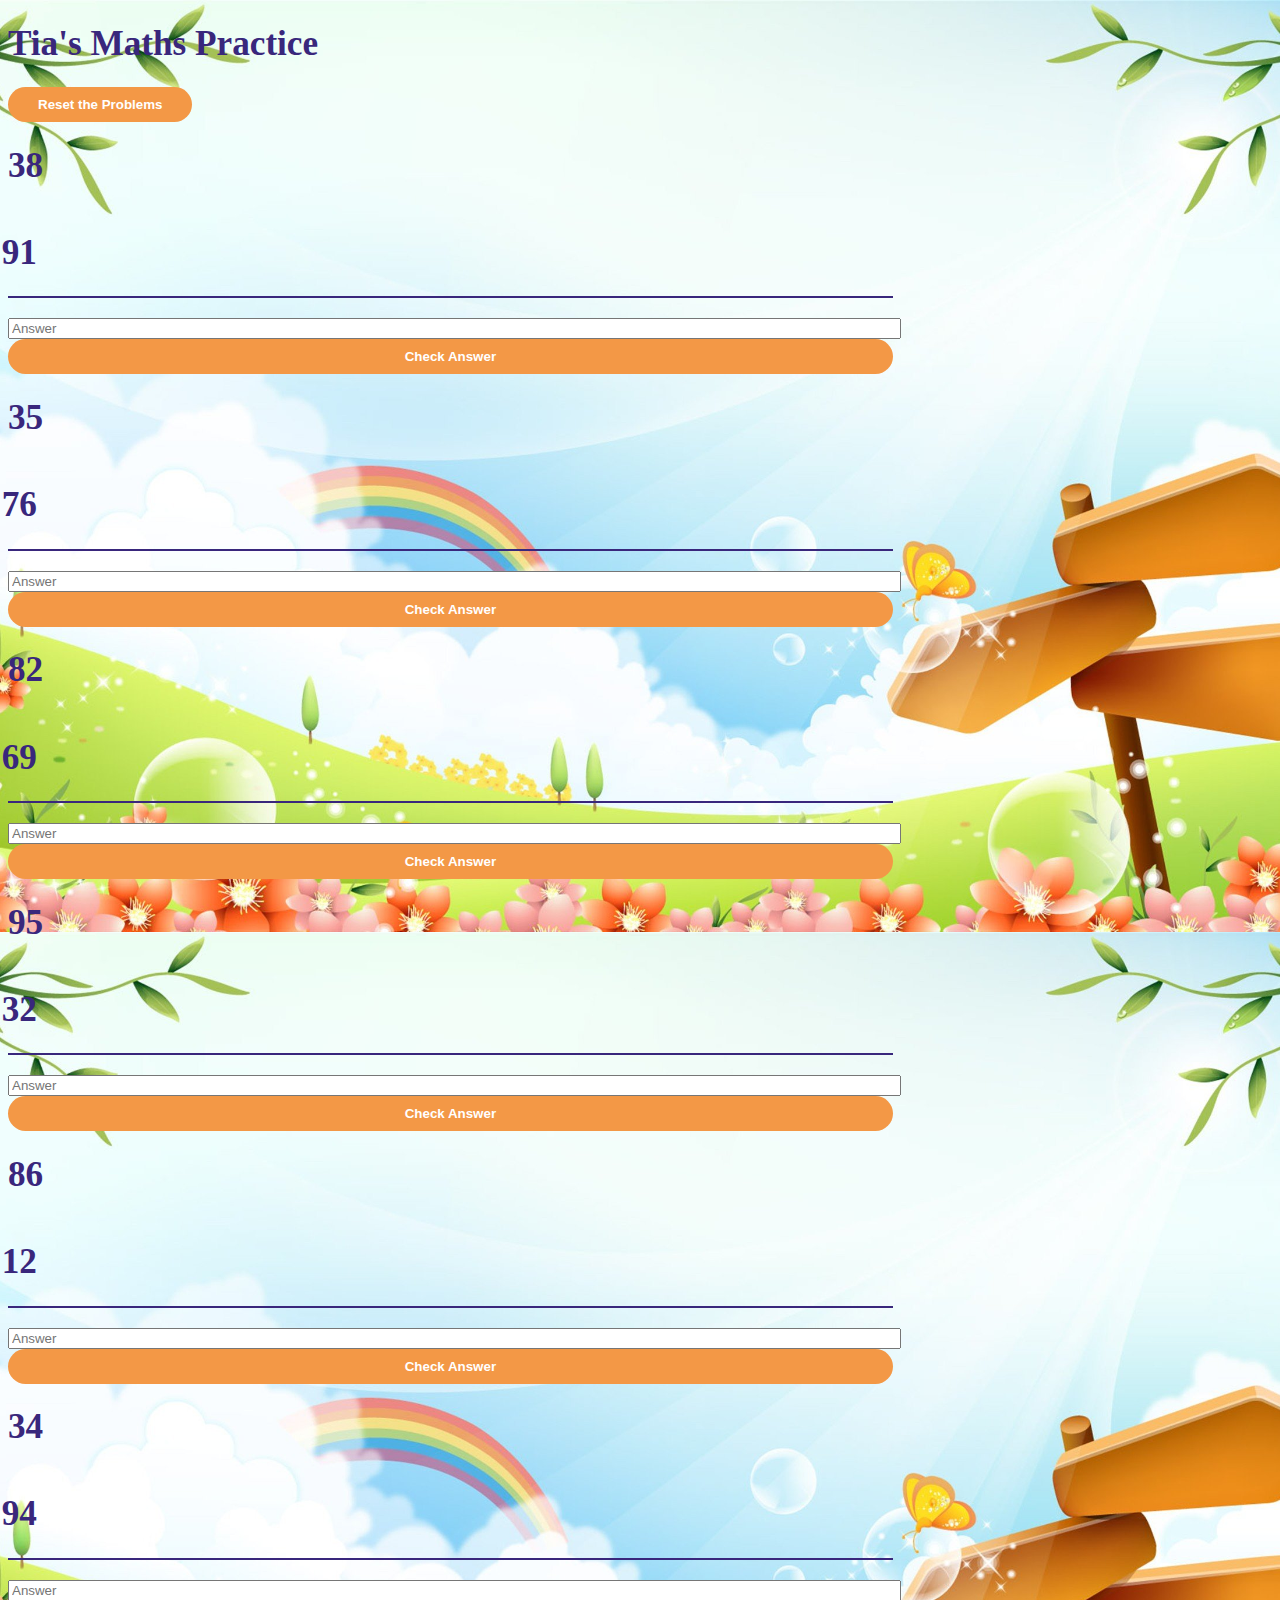
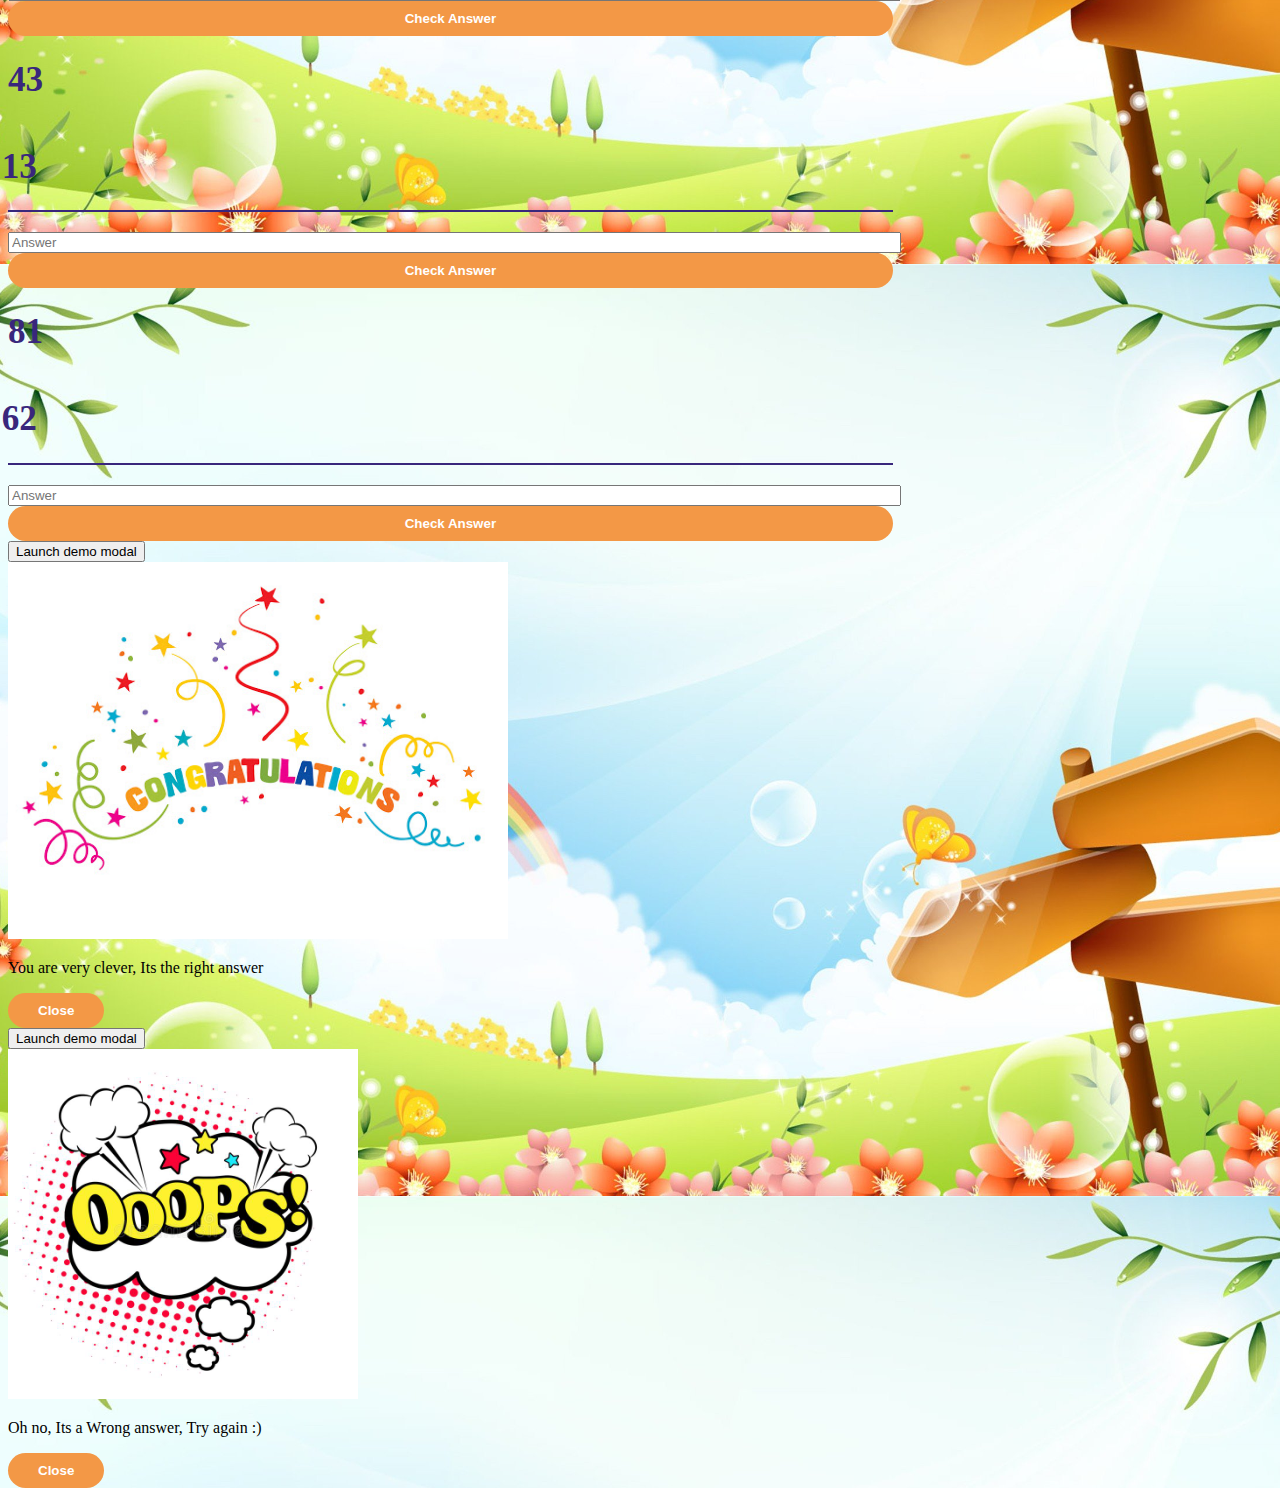
==== commit 2aedc689: "bf experiement" ====
--- a/index.html
+++ b/index.html
@@ -179,6 +179,9 @@
 			</div>
 		</div>
 	</div>
+	<!-- <img src="img/minion.png" alt="minion">
+	<img src="img/rainbow.jpeg" alt="minion">
+	<img src="img/sponge.png" alt="minion"> -->
 	<script src="//ajax.googleapis.com/ajax/libs/jquery/1.11.2/jquery.min.js"></script>
 	<script>window.jQuery || document.write('<script src="js/vendor/jquery-1.11.2.min.js"><\/script>')</script>
 
--- a/css/main.css
+++ b/css/main.css
@@ -6,18 +6,19 @@
 
 
 body{
-   background-image: url("../img/bg.jpg");
+   background-image: url("../img/bg-2.jpeg");
    /* background-image:
-   linear-gradient(to bottom, rgba(0, 0, 0, 0.8), rgba(0, 0, 0, 0.8)),
+   linear-gradient(to bottom, rgba(	235,243,252, 1), rgba(	235,243,252, 1)),
    url('../img/bg.jpg'); */
    background-size: cover;
    background-position: center;
    height:100vh;
-   background:#EBF3FC;
+   /* background:#EBF3FC; */
 }
 h1{
   font-size: 2.2rem;
   color:#39277C;
+  /* color: white; */
 }
 .numberandoperator{
    display: flex;
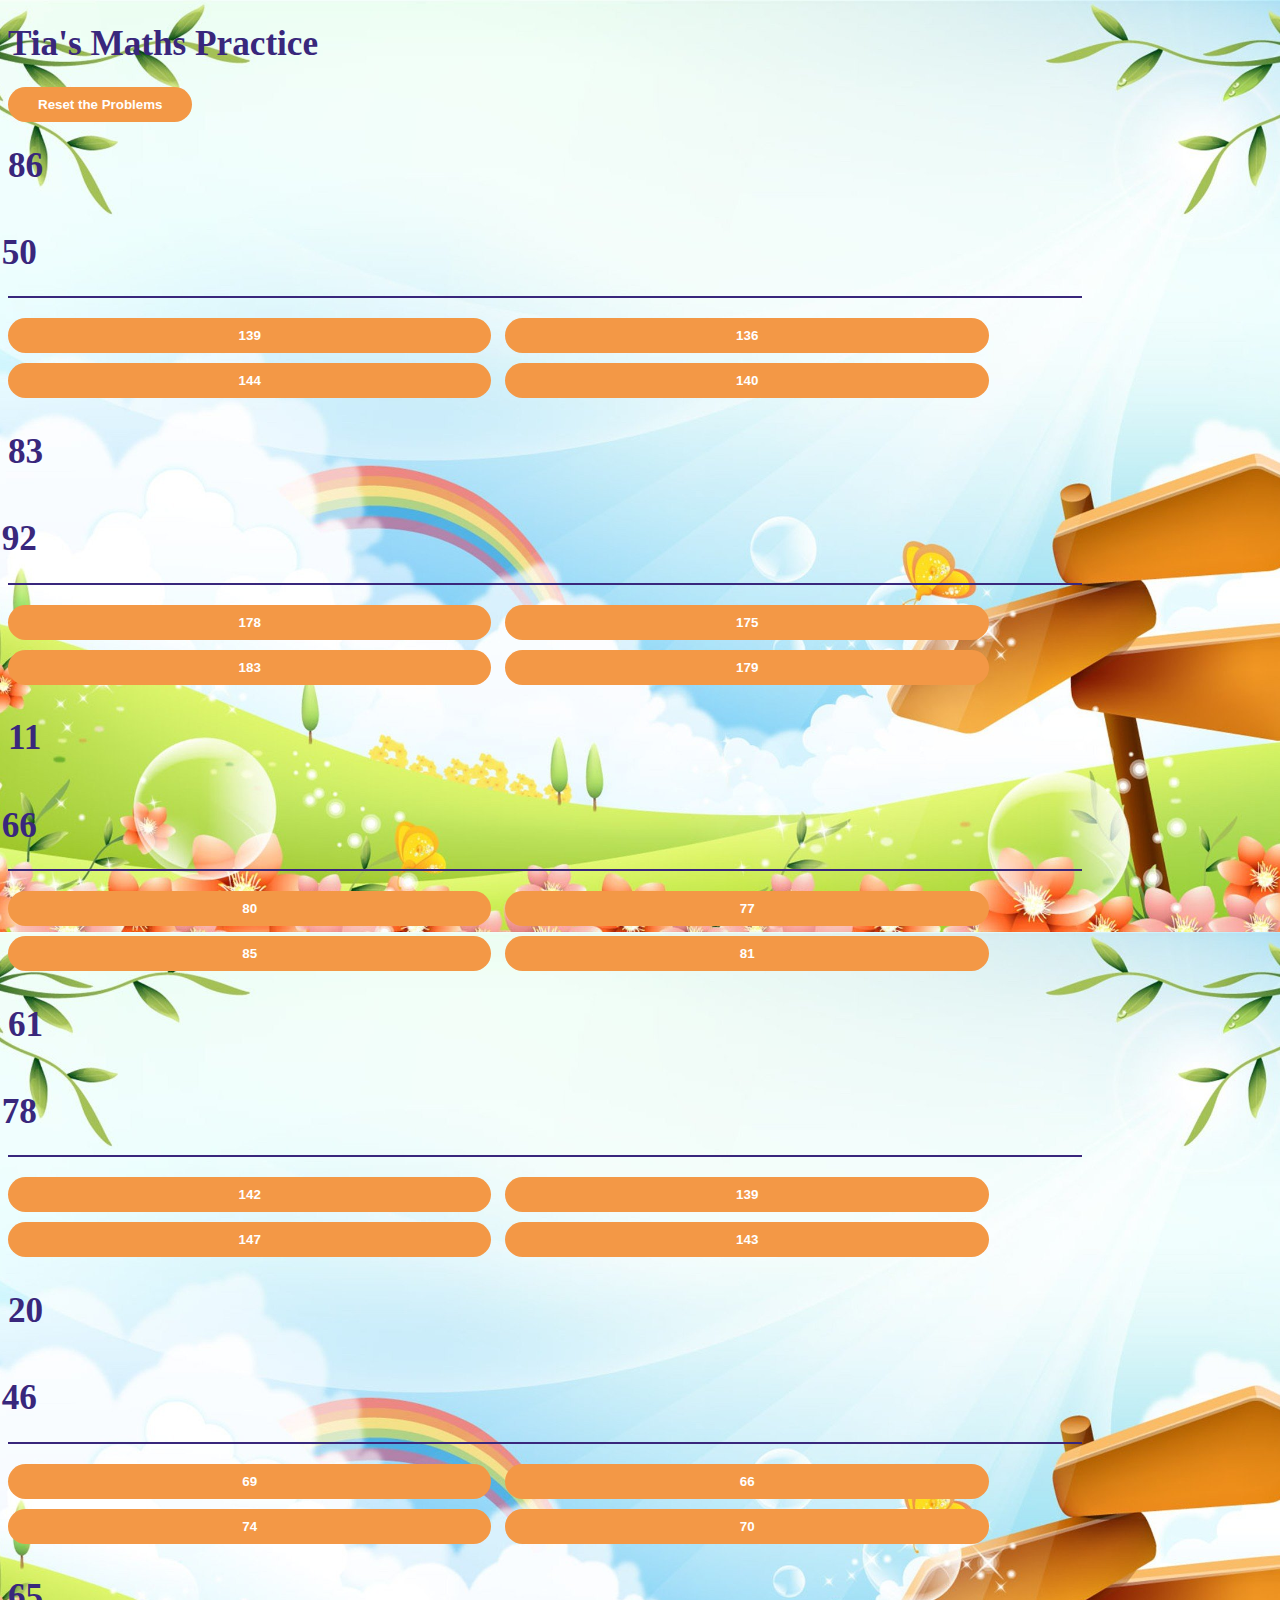
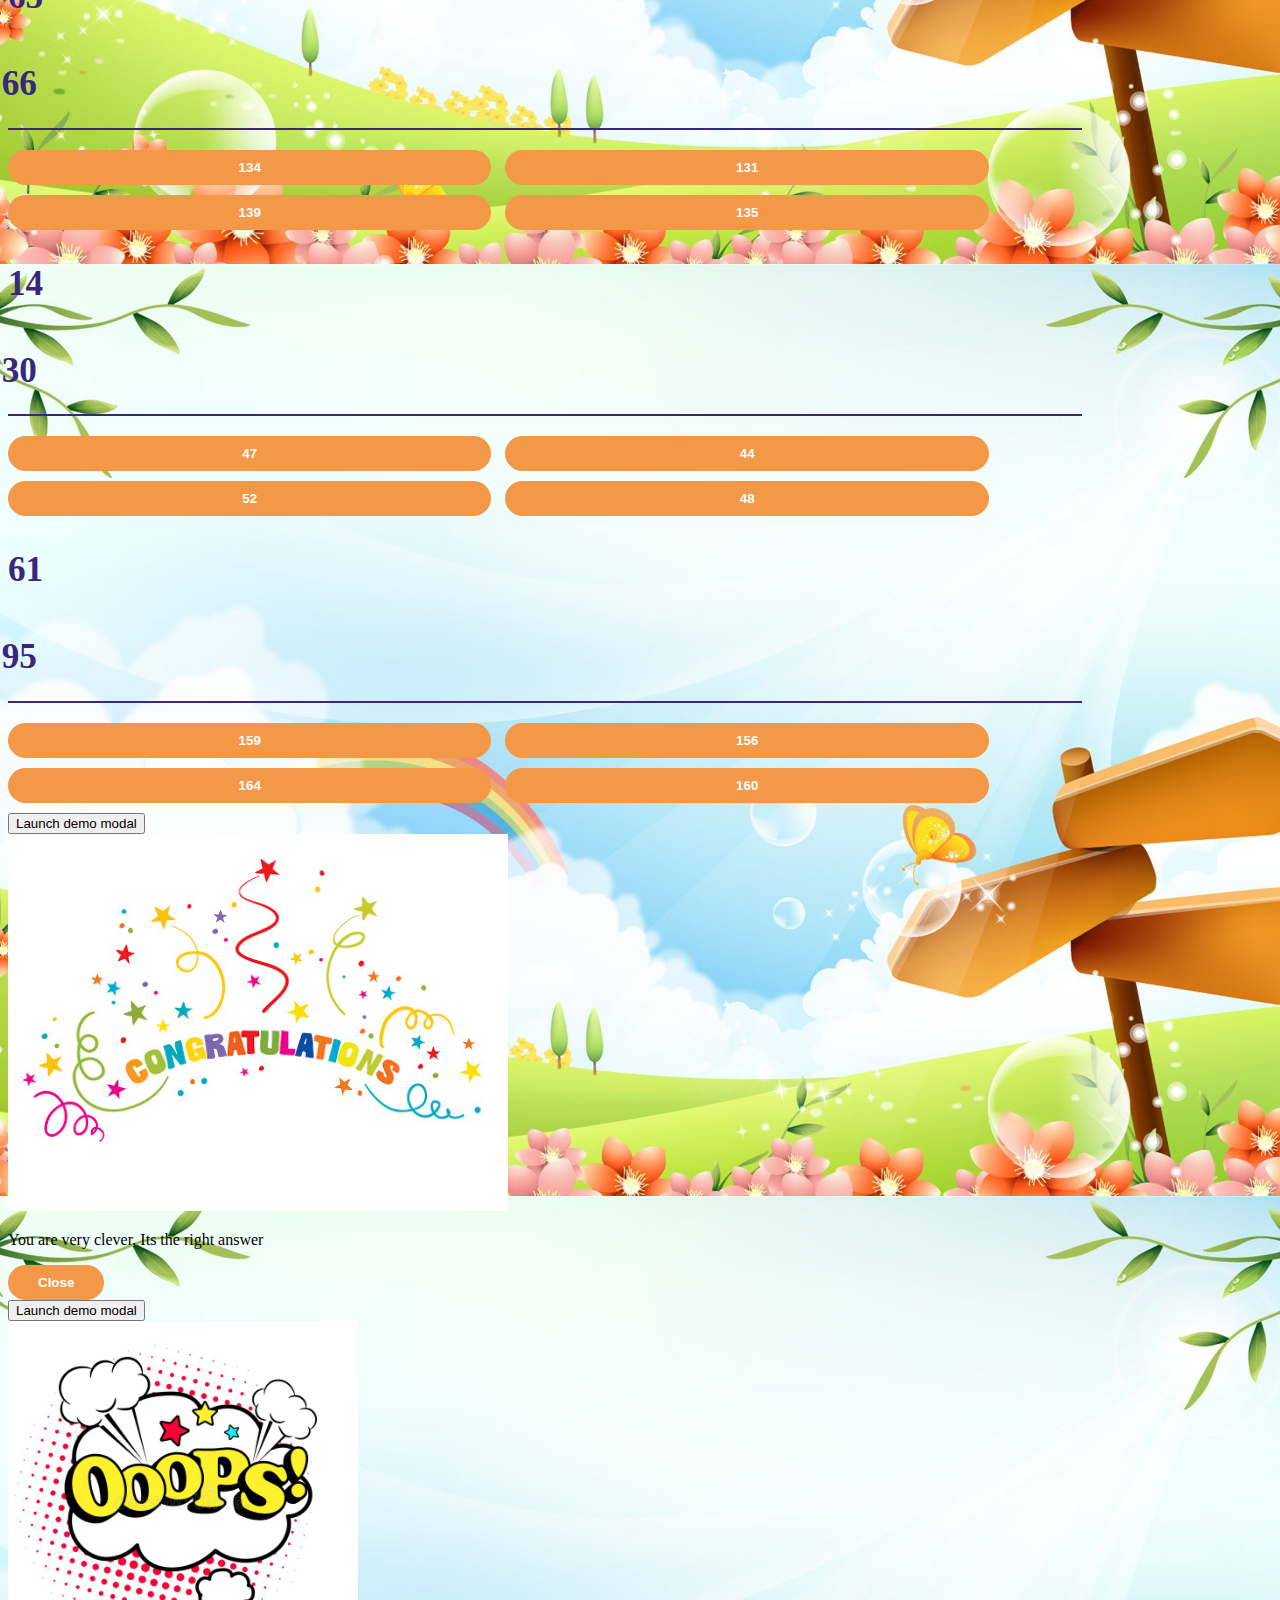
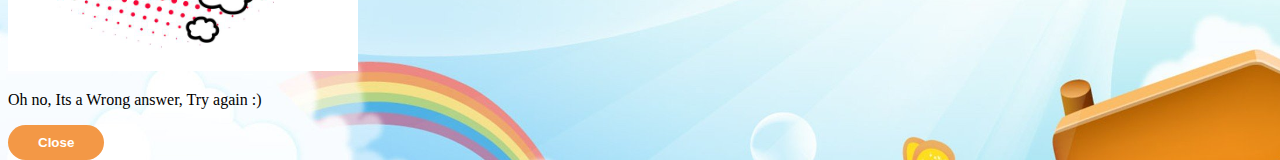
==== commit cc198b59: "button press answers now" ====
--- a/index.html
+++ b/index.html
@@ -179,6 +179,12 @@
 			</div>
 		</div>
 	</div>
+	<div class="yes-modal">
+		<div class="yes-answer">
+			<img src="img/yes.svg" alt="fairy" width="500" class="img-fuid">
+		</div>
+	</div>
+	
 	<!-- <img src="img/minion.png" alt="minion">
 	<img src="img/rainbow.jpeg" alt="minion">
 	<img src="img/sponge.png" alt="minion"> -->
--- a/css/main.css
+++ b/css/main.css
@@ -28,15 +28,25 @@
 .numberandoperator h2{
    margin-right:5px;
 }
+.problem-container{
+   width:85%;
+}
 .underline{
+   /* border-bottom: 2px solid #39277C;
+   width:70%;
+   margin-bottom:20px; */
+}
+.underline-2{
    border-bottom: 2px solid #39277C;
-   width:70%;
+   width:100%;
    margin-bottom:20px;
 }
 .our-field {
    width:70%
 }
-
+form{
+   display: none;
+}
 .button{
    background: #F39846;
    color:white;
@@ -48,23 +58,173 @@
 }
 .button--withoutWidth{
    width:auto;
-   
-}
-
-.t-card{
-   
-}
-
-
-
-
-
-
-
-
-
-
-
-
-
-
+}
+.numberButton{
+   width: 45%;
+   margin-bottom:10px;
+   margin-right:10px;
+}
+.yes-modal{
+   position: fixed;
+   left:0px;
+   right:0px;
+   top:0px;
+   bottom:0px;
+   background: rgba(0,0,0,0.70);
+   opacity: 0;
+   visibility: hidden;
+   transition: all 0.4s;
+}
+.yes-modal.visible{
+   opacity:1;
+   visibility: visible;
+}
+.yes-answer{
+   position: absolute;
+   top: 50%;
+   left:50%;
+   transform: translate(-50%,-50%);
+   display: flex;
+   align-items: center;
+   justify-content: center;
+   padding:30px;
+   background: rgba(255,255,255,1);
+   /* display: none; */
+}
+.yes-answer > img {
+  
+      -webkit-animation: bounce-in-bottom 1.1s both;
+              animation: bounce-in-bottom 1.1s both;
+}
+
+/* ----------------------------------------------
+ * Generated by Animista on 2021-5-2 11:47:5
+ * Licensed under FreeBSD License.
+ * See http://animista.net/license for more info. 
+ * w: http://animista.net, t: @cssanimista
+ * ---------------------------------------------- */
+
+/**
+ * ----------------------------------------
+ * animation bounce-in-bottom
+ * ----------------------------------------
+ */
+ @-webkit-keyframes bounce-in-bottom {
+   0% {
+     -webkit-transform: translateY(500px);
+             transform: translateY(500px);
+     -webkit-animation-timing-function: ease-in;
+             animation-timing-function: ease-in;
+     opacity: 0;
+   }
+   38% {
+     -webkit-transform: translateY(0);
+             transform: translateY(0);
+     -webkit-animation-timing-function: ease-out;
+             animation-timing-function: ease-out;
+     opacity: 1;
+   }
+   55% {
+     -webkit-transform: translateY(65px);
+             transform: translateY(65px);
+     -webkit-animation-timing-function: ease-in;
+             animation-timing-function: ease-in;
+   }
+   72% {
+     -webkit-transform: translateY(0);
+             transform: translateY(0);
+     -webkit-animation-timing-function: ease-out;
+             animation-timing-function: ease-out;
+   }
+   81% {
+     -webkit-transform: translateY(28px);
+             transform: translateY(28px);
+     -webkit-animation-timing-function: ease-in;
+             animation-timing-function: ease-in;
+   }
+   90% {
+     -webkit-transform: translateY(0);
+             transform: translateY(0);
+     -webkit-animation-timing-function: ease-out;
+             animation-timing-function: ease-out;
+   }
+   95% {
+     -webkit-transform: translateY(8px);
+             transform: translateY(8px);
+     -webkit-animation-timing-function: ease-in;
+             animation-timing-function: ease-in;
+   }
+   100% {
+     -webkit-transform: translateY(0);
+             transform: translateY(0);
+     -webkit-animation-timing-function: ease-out;
+             animation-timing-function: ease-out;
+   }
+ }
+ @keyframes bounce-in-bottom {
+   0% {
+     -webkit-transform: translateY(500px);
+             transform: translateY(500px);
+     -webkit-animation-timing-function: ease-in;
+             animation-timing-function: ease-in;
+     opacity: 0;
+   }
+   38% {
+     -webkit-transform: translateY(0);
+             transform: translateY(0);
+     -webkit-animation-timing-function: ease-out;
+             animation-timing-function: ease-out;
+     opacity: 1;
+   }
+   55% {
+     -webkit-transform: translateY(65px);
+             transform: translateY(65px);
+     -webkit-animation-timing-function: ease-in;
+             animation-timing-function: ease-in;
+   }
+   72% {
+     -webkit-transform: translateY(0);
+             transform: translateY(0);
+     -webkit-animation-timing-function: ease-out;
+             animation-timing-function: ease-out;
+   }
+   81% {
+     -webkit-transform: translateY(28px);
+             transform: translateY(28px);
+     -webkit-animation-timing-function: ease-in;
+             animation-timing-function: ease-in;
+   }
+   90% {
+     -webkit-transform: translateY(0);
+             transform: translateY(0);
+     -webkit-animation-timing-function: ease-out;
+             animation-timing-function: ease-out;
+   }
+   95% {
+     -webkit-transform: translateY(8px);
+             transform: translateY(8px);
+     -webkit-animation-timing-function: ease-in;
+             animation-timing-function: ease-in;
+   }
+   100% {
+     -webkit-transform: translateY(0);
+             transform: translateY(0);
+     -webkit-animation-timing-function: ease-out;
+             animation-timing-function: ease-out;
+   }
+ }
+ 
+
+
+
+
+
+
+
+
+
+
+
+
+
+
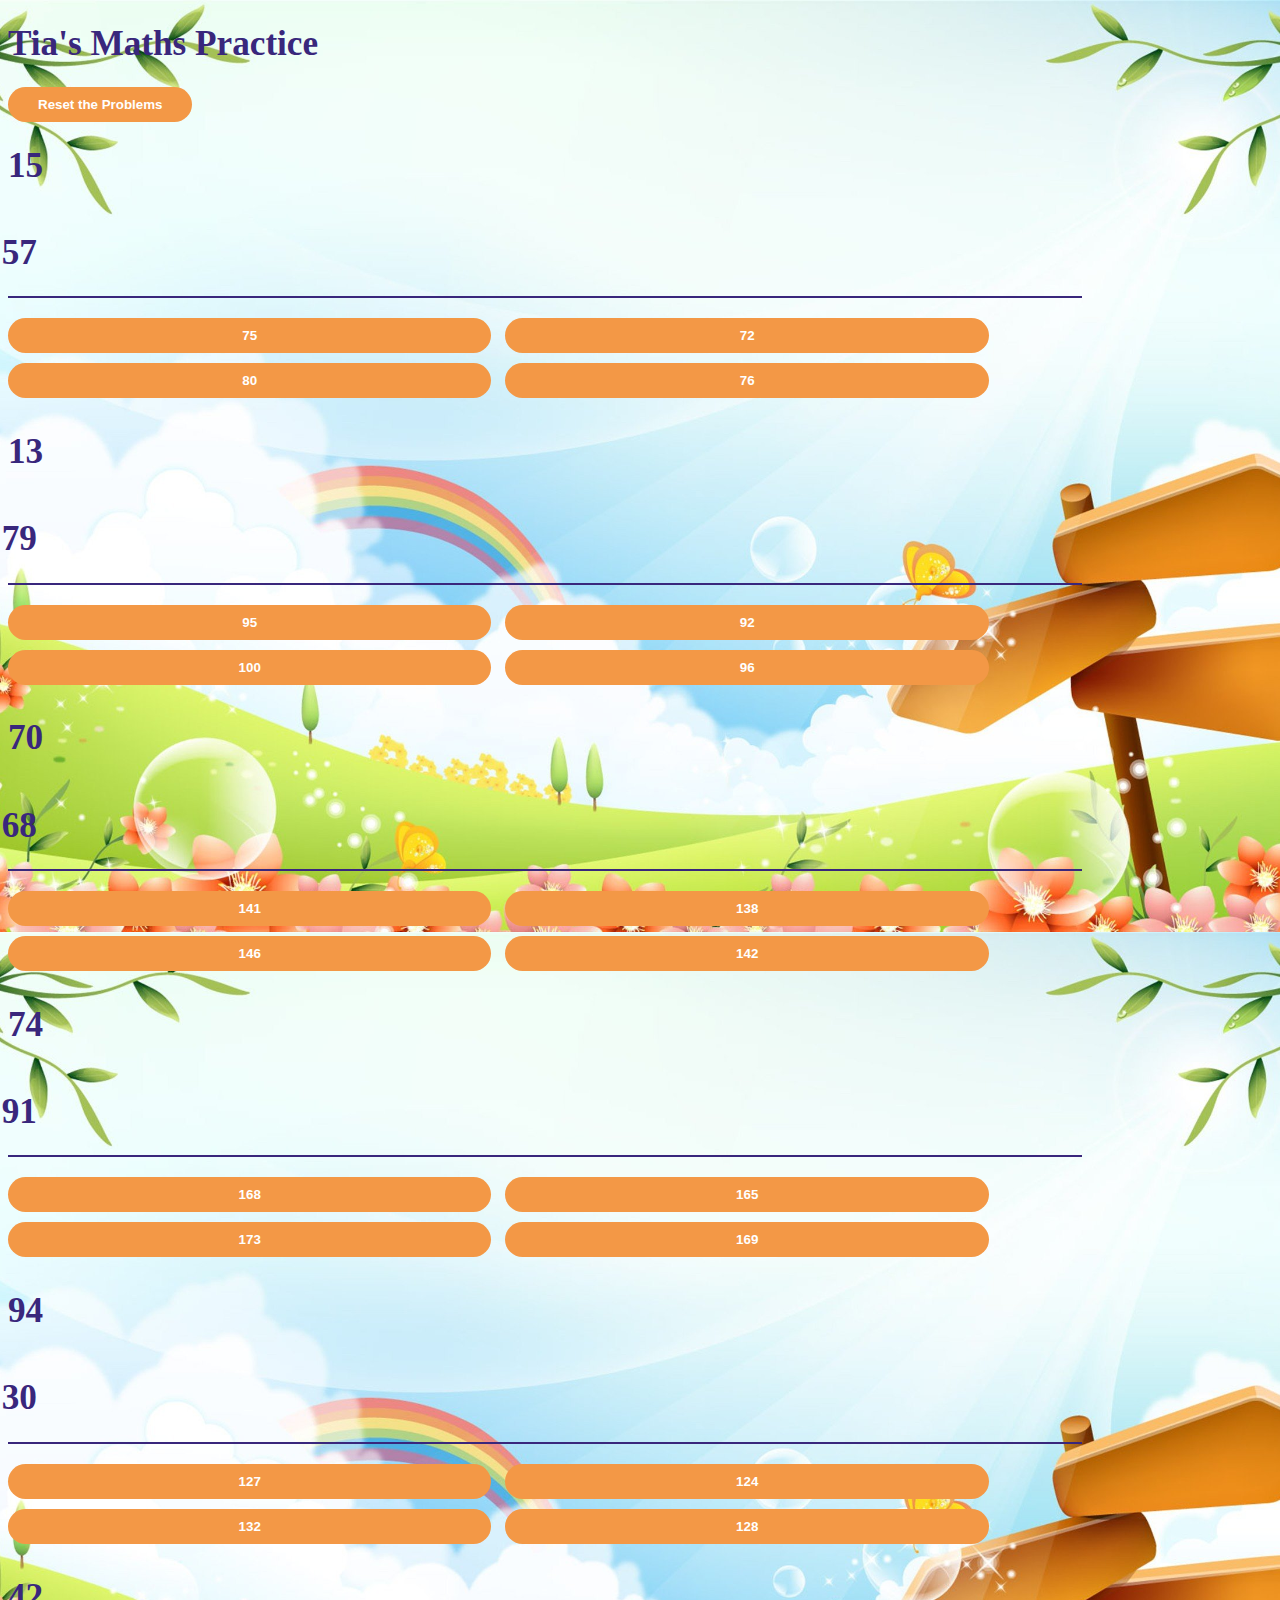
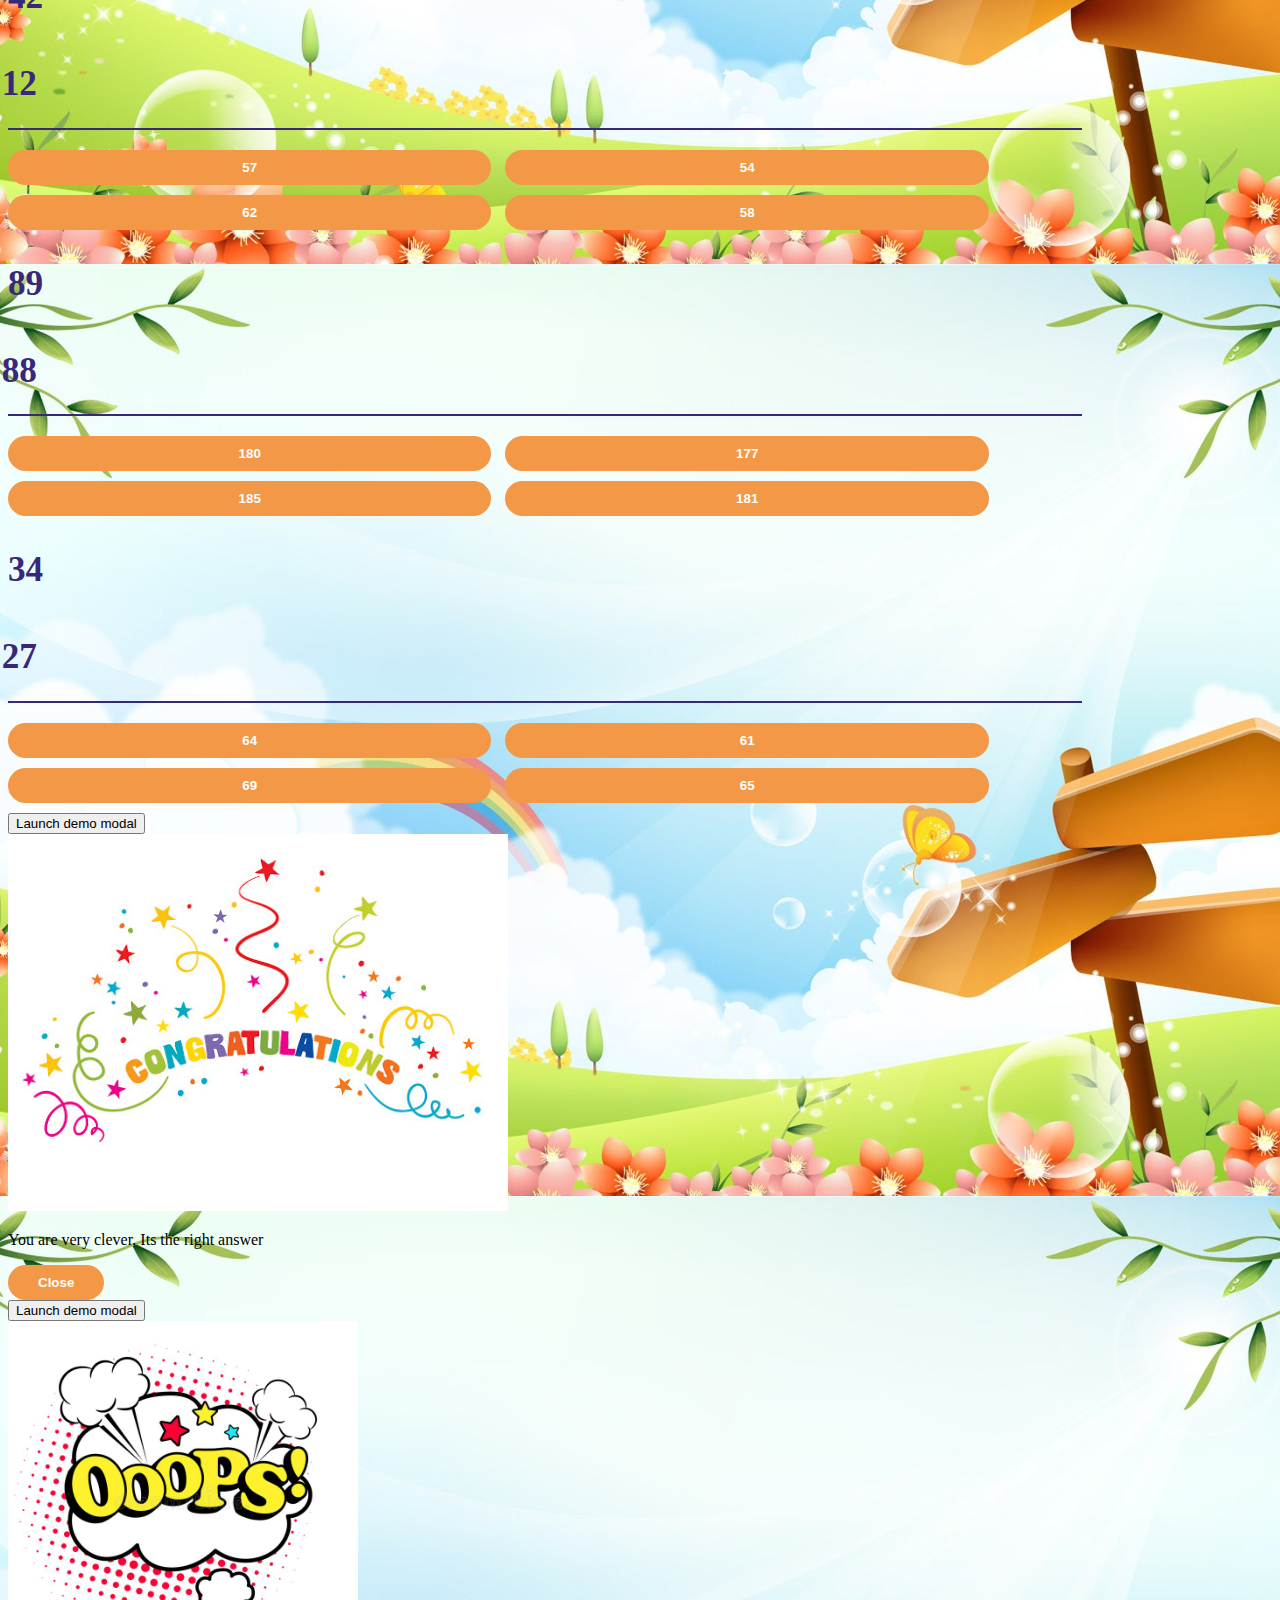
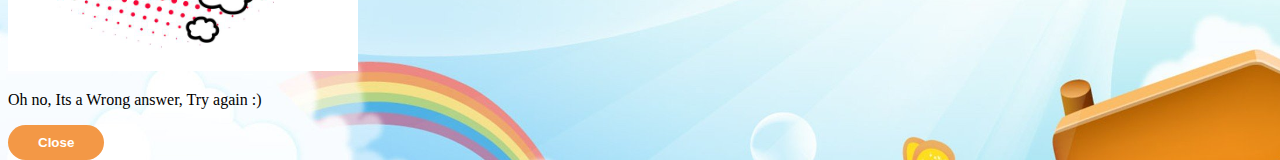
==== commit 15271e2a: "another add game" ====
--- a/index.html
+++ b/index.html
@@ -17,7 +17,8 @@
 	<link href="https://cdn.jsdelivr.net/npm/bootstrap@5.0.0-beta3/dist/css/bootstrap.min.css" rel="stylesheet"
 		integrity="sha384-eOJMYsd53ii+scO/bJGFsiCZc+5NDVN2yr8+0RDqr0Ql0h+rP48ckxlpbzKgwra6" crossorigin="anonymous">
 	<link rel="stylesheet" href="css/main.css">
-	<script src="js/vendor/modernizr-2.8.3-respond-1.4.2.min.js"></script>
+	<link rel="manifest" href="./menifest.json" crossorigin="use-credentials">
+	<!-- <script src="js/vendor/modernizr-2.8.3-respond-1.4.2.min.js"></script> -->
 </head>
 
 <body>
@@ -188,7 +189,7 @@
 	<!-- <img src="img/minion.png" alt="minion">
 	<img src="img/rainbow.jpeg" alt="minion">
 	<img src="img/sponge.png" alt="minion"> -->
-	<script src="//ajax.googleapis.com/ajax/libs/jquery/1.11.2/jquery.min.js"></script>
+	
 	<script>window.jQuery || document.write('<script src="js/vendor/jquery-1.11.2.min.js"><\/script>')</script>
 
 	<script src="https://cdn.jsdelivr.net/npm/bootstrap@5.0.0-beta3/dist/js/bootstrap.bundle.min.js"
